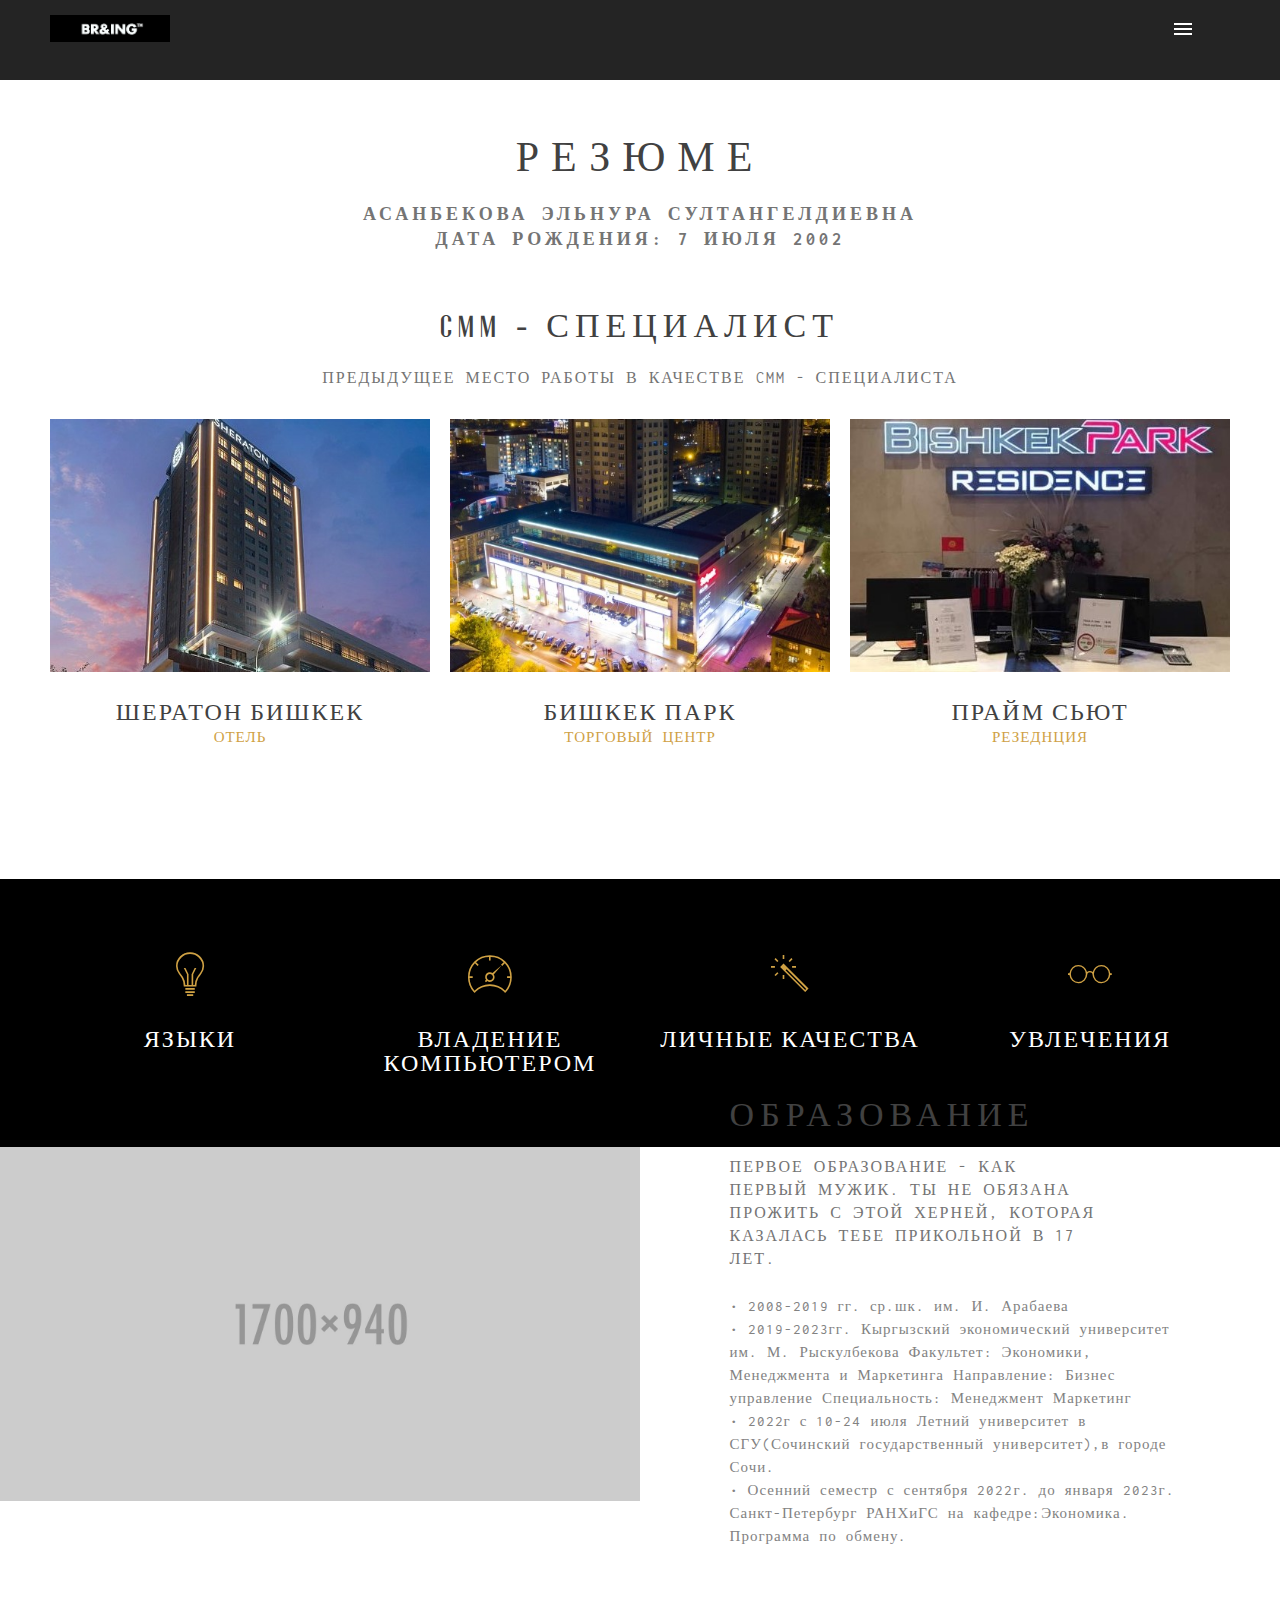
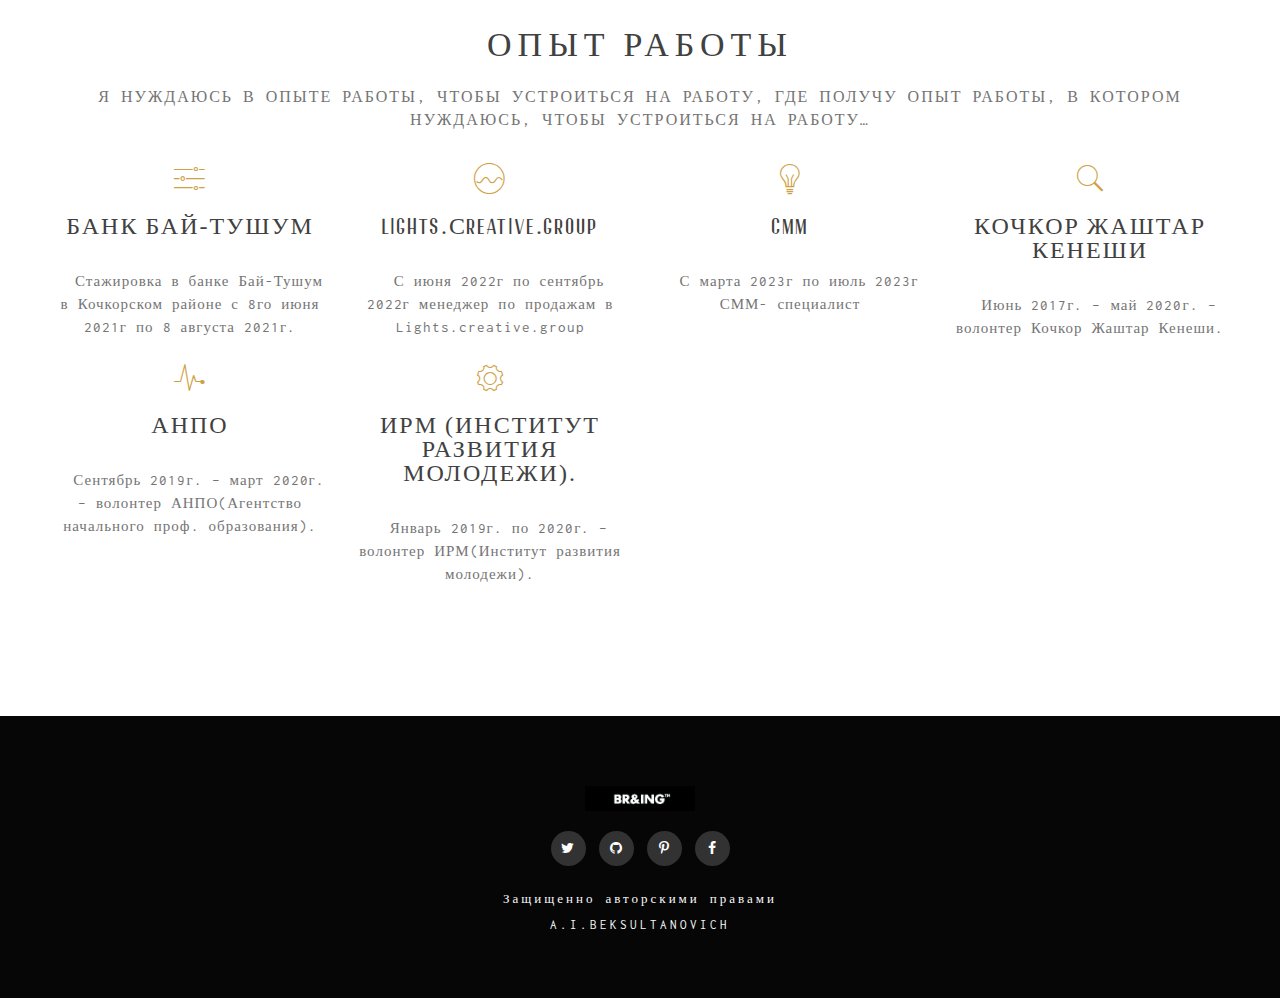
==== about.html @ 26efdd0d "sod" ====
﻿<!DOCTYPE html>
<!--[if IE 8]><html class="no-js lt-ie9" lang="en"> <![endif]-->
<!--[if gt IE 8]>
<!--><html class="no-js" lang="en"><!--<![endif]-->
<head>

	<!-- Basic Page Needs
  ================================================== -->
	<meta charset="utf-8">
	<title>Hecate</title>
	<meta name="description" content="">
	<meta name="author" content="">

	<!-- Mobile Specific Metas
  ================================================== -->
	<meta name="viewport" content="width=device-width, initial-scale=1, maximum-scale=1">

	<!-- Font
  ================================================== -->
	<link href='http://fonts.googleapis.com/css?family=Inconsolata:400,700&amp;subset=latin,latin-ext' rel='stylesheet' type='text/css'>
	
	<!-- CSS
  ================================================== -->
	<link rel="stylesheet" href="css/base.css"/>
	<link rel="stylesheet" href="css/skeleton.css"/>
	<link rel="stylesheet" href="css/layout.css"/>
	<link rel="stylesheet" href="css/font-awesome.css" />
	<link rel="stylesheet" href="css/retina.css"/>
	<link rel="stylesheet" href="css/ionicons.css"/>
	<link rel="stylesheet" href="css/owl.carousel.css"/>
	<link rel="stylesheet" href="css/owl.transitions.css"/>
	

		
	<!-- Favicons
	================================================== -->
	<link rel="shortcut icon" href="favicon.png">
	<link rel="apple-touch-icon" href="apple-touch-icon.png">
	<link rel="apple-touch-icon" sizes="72x72" href="apple-touch-icon-72x72.png">
	<link rel="apple-touch-icon" sizes="114x114" href="apple-touch-icon-114x114.png">
	
	<script type="text/javascript" src="js/modernizr.custom.js"></script> 
	
	
</head>
<body class="royal_loader">	

	<!-- Primary Page Layout
	================================================== -->

		
	<!-- Nav and Logo
	================================================== -->

		<header class="cd-header">
		
			<div class="container">		
				<div class="twelve columns">	
					<div class="logo-wrap">
						<img src="images/logo.png" alt="">
					</div>
					<a class="cd-primary-nav-trigger" href="#0">
						<span class="cd-menu-text"></span><span class="cd-menu-icon"></span>
					</a>
				</div>	
			</div>		
				
		</header>

		<nav>
			<div class="cd-primary-nav">
				<ul class="cd-scndr-nav">
					<li class="cd-label"><a href="./index.html">Главная</a>
						<!-- <ul>
							<li><a href="index.html">Fullscreen Scroll Scale Down</a></li>
							<li><a href="index1.html">Fullscreen Scroll Rotate</a></li>
							<li><a href="index2.html">Fullscreen Scroll Catch</a></li>
							<li><a href="index3.html">Fullscreen Scroll Opacity</a></li>
							<li><a href="index4.html">Fullscreen Scroll Parallax</a></li>
							<li><a href="index5.html">Scroll Scale Down</a></li>
							<li><a href="index6.html">Scroll Rotate</a></li>
							<li><a href="index7.html">Scroll Catch</a></li>
							<li><a href="index8.html">Scroll Opacity</a></li>
							<li><a href="index9.html">Scroll Parallax</a></li>
							<li><a href="index10.html">Fullscreen Scroll Video Parallax</a></li>
							<li><a href="index11.html">Scroll Video Parallax</a></li>
						</ul> -->
					</li>
					
					<li class="cd-label"><a href="work.html">Портфолио</a></li>
					
					<li class="cd-label"><a href="about.html" class="curent-nav-color">Резюме</a></li>
					
					<li class="cd-label"><a href="blog.html">Блог</a></li>
					
					<li class="cd-label"><a href="contact.html">Контакты</a></li>
					
				</ul>	
				
				<div class="social-nav">
					<ul class="list-social-nav">
						<li class="icon-soc-nav tipped" data-title="twitter"  data-tipper-options='{"direction":"top","follow":"true"}'>
							<a href="#">&#xf099;</a>
						</li>
						<li class="icon-soc-nav tipped" data-title="github"  data-tipper-options='{"direction":"top","follow":"true"}'>
							<a href="#">&#xf09b;</a>
						</li>
						<li class="icon-soc-nav tipped" data-title="google +"  data-tipper-options='{"direction":"top","follow":"true"}'>
							<a href="#">&#xf0d5;</a>
						</li>
						<li class="icon-soc-nav tipped" data-title="YouTube"  data-tipper-options='{"direction":"top","follow":"true"}'>
							<a href="#">&#xf16a;</a>
						</li>
						<li class="icon-soc-nav tipped" data-title="Vimeo"  data-tipper-options='{"direction":"top","follow":"true"}'>
							<a href="#">&#xf194;</a>
						</li>
						<li class="icon-soc-nav tipped" data-title="Tumblr"  data-tipper-options='{"direction":"top","follow":"true"}'>
							<a href="#">&#xf174;</a>
						</li>
						<li class="icon-soc-nav tipped" data-title="facebook"  data-tipper-options='{"direction":"top","follow":"true"}'>
							<a href="#">&#xf230;</a>
						</li>
						<li class="icon-soc-nav tipped" data-title="Skype"  data-tipper-options='{"direction":"top","follow":"true"}'>
							<a href="#">&#xf17e;</a>
						</li>
						<li class="icon-soc-nav tipped" data-title="soundcloud"  data-tipper-options='{"direction":"top","follow":"true"}'>
							<a href="#">&#xf1be;</a>
						</li>
						<li class="icon-soc-nav tipped" data-title="pinterest"  data-tipper-options='{"direction":"top","follow":"true"}'>
							<a href="#">&#xf231;</a>
						</li>
						<li class="icon-soc-nav tipped" data-title="linkedin"  data-tipper-options='{"direction":"top","follow":"true"}'>
							<a href="#">&#xf08c;</a>
						</li>
						<li class="icon-soc-nav tipped" data-title="lastfm"  data-tipper-options='{"direction":"top","follow":"true"}'>
							<a href="#">&#xf202;</a>
						</li>
						<li class="icon-soc-nav tipped" data-title="dropbox"  data-tipper-options='{"direction":"top","follow":"true"}'>
							<a href="#">&#xf16b;</a>
						</li>
						<li class="icon-soc-nav tipped" data-title="behance"  data-tipper-options='{"direction":"top","follow":"true"}'>
							<a href="#">&#xf1b4;</a>
						</li>
					</ul>	
				</div>
								
			</div>
		</nav>

<main class="cd-main-content">

	<div class="section">	
		<div class="container header-big-text">		
			<div class="twelve columns">	
				<div class="title-page-text padding-top-bottom-title">
					<h2>Резюме</h2>
					<p>Асанбекова Эльнура Султангелдиевна <br>
					Дата рождения: 7 июля 2002 
					</p>
				</div>
			</div>	
		</div>
	</div>
	
		<div class="clear"></div>
			
		<div class="section padding-bottom">
			<div class="container">			
				<div class="twelve columns">		
					<div class="header-text">
						<h4>CMM - специалист</h4>
						<p>Предыдущее место работы в качестве CMM - специалиста</p>		
					</div>
				</div>		
				<div class="four columns">		
					<div class="team-box">	
						<img src="images/shera.jpg" alt="">
						<h6>ШЕРАТОН БИШКЕК</h6>
						<p>ОТЕЛЬ</p>			
						<div class="social-team">
							<ul class="list-social-team">
								<li class="icon-team tipped" data-title="twitter"  data-tipper-options='{"direction":"top","follow":"true"}'>
									<a href="#">&#xf099;</a>
								</li>
								<li class="icon-team tipped" data-title="github"  data-tipper-options='{"direction":"top","follow":"true"}'>
									<a href="#">&#xf09b;</a>
								</li>
								<li class="icon-team tipped" data-title="behance"  data-tipper-options='{"direction":"top","follow":"true"}'>
									<a href="#">&#xf1b4;</a>
								</li>
							</ul>	
						</div>
					</div>	
				</div>			
				<div class="four columns">		
					<div class="team-box">	
						<img src="images/bp.jpg" alt="">
						<h6>БИШКЕК ПАРК</h6>
						<p>ТОРГОВЫЙ ЦЕНТР</p>		
						<div class="social-team">
							<ul class="list-social-team">
								<li class="icon-team tipped" data-title="github"  data-tipper-options='{"direction":"top","follow":"true"}'>
									<a href="#">&#xf09b;</a>
								</li>
								<li class="icon-team tipped" data-title="google +"  data-tipper-options='{"direction":"top","follow":"true"}'>
									<a href="#">&#xf0d5;</a>
								</li>
								<li class="icon-team tipped" data-title="dropbox"  data-tipper-options='{"direction":"top","follow":"true"}'>
									<a href="#">&#xf16b;</a>
								</li>
							</ul>	
						</div>
					</div>	
				</div>		
				<div class="four columns">		
					<div class="team-box">
						<img src="images/prime.jpg" alt="">	
						<h6>ПРАЙМ СЬЮТ</h6>
						<p>РЕЗЕДНЦИЯ</p>		
						<div class="social-team">
							<ul class="list-social-team">
								<li class="icon-team tipped" data-title="twitter"  data-tipper-options='{"direction":"top","follow":"true"}'>
									<a href="#">&#xf099;</a>
								</li>
								<li class="icon-team tipped" data-title="github"  data-tipper-options='{"direction":"top","follow":"true"}'>
									<a href="#">&#xf09b;</a>
								</li>
								<li class="icon-team tipped" data-title="behance"  data-tipper-options='{"direction":"top","follow":"true"}'>
									<a href="#">&#xf1b4;</a>
								</li>
							</ul>	
						</div>
					</div>	
				</div>	
			</div>
		</div>
	
		<div class="clear"></div>
		
		<div class="section padding-top-bottom-small black-background">
			<div class="container">			
				<div class="three columns">				
					<div class="about-box">			
						<div class="icon">&#xf451;</div>
						<h6>Языки</h6>	
						<p>	Кыргызский – родной.<br>
								Русский – владею свободно.
								Английский – выше среднего.
							</p>			
					</div>	
				</div>				
				<div class="three columns">				
					<div class="about-box">			
						<div class="icon">&#xf4af;</div>	
						<h6>Владение компьютером</h6>
						<p>Владею программным обеспечением MS Office (MS Word, MS PowerPoint и Adobe Photoshop), стандартными приложениями и Интернетом.</p>	
					</div>	
				</div>				
				<div class="three columns">				
					<div class="about-box">			
						<div class="icon">&#xf415;</div>
						<h6>Личные качества</h6>	
						<p>Пунктуальность, честность, коммуникабельность, умение работать в команде, ответственность.</p>	
					</div>	
				</div>			
				<div class="three columns">				
					<div class="about-box">			
						<div class="icon">&#xf43e;</div>
						<h6>Увлечения</h6>
						<p>Чтение художественной литературы, рисование и интернет.</p>		
					</div>	
				</div>	
			</div>
		</div>
	
		<div class="clear"></div>	
			
		<div class="section grey-background">
			
			<div class="cd-single-item">
				<div class="cd-slider-wrapper">
					<ul class="cd-slider">
						<li class="selected"><img src="images/img-1.jpg" alt="Product Image 1"></li>
						<li><img src="images/img-2.jpg" alt="Product Image 2"></li>
						<li><img src="images/img-3.jpg" alt="Product Image 3"></li>
					</ul> <!-- cd-slider -->

					<ul class="cd-slider-navigation">
						<li><a href="#0" class="cd-prev inactive">Next</a></li>
						<li><a href="#0" class="cd-next">Prev</a></li>
					</ul> <!-- cd-slider-navigation -->

					<a href="#0" class="cd-close">Close</a>
				</div> <!-- cd-slider-wrapper -->

				<div class="cd-item-info">	
					<div class="header-text left">
						<h4>Образование
							</h4>
						<p>Первое образование - как первый мужик. Ты не обязана прожить с этой херней, которая казалась тебе прикольной в 17 лет.</p>		
					</div>
					<div class="small-text">•	2008-2019 гг. ср.шк. им. И. Арабаева<br>
						•	2019-2023гг. Кыргызский экономический  университет им. М. Рыскулбекова
						Факультет: Экономики, Менеджмента и Маркетинга
						Направление: Бизнес управление
						Специальность: Менеджмент Маркетинг<br>
						•	2022г с 10-24 июля Летний университет в СГУ(Сочинский государственный университет),в городе Сочи.<br>
						•	Осенний семестр  с сентября 2022г. до января 2023г.   Санкт-Петербург РАНХиГС на кафедре:Экономика. Программа по обмену.
						
						</div> 
				</div> <!-- cd-item-info -->
			</div> <!-- cd-single-item -->
		
		</div>
	
		<div class="clear"></div>
			
		<!-- <div class="section padding-top-bottom-smaller black-background">
			<div class="container">						
				<div class="twelve columns">			
					<div id="owl-logo" class="owl-carousel owl-theme">
										 
						<div class="item">
							<img src="images/logos/1.png" alt="">		
						</div>										
						<div class="item">
							<img src="images/logos/2.png" alt="">			
						</div>										
						<div class="item"> 
							<img src="images/logos/3.png" alt="">				
						</div>		 
						<div class="item">
							<img src="images/logos/4.png" alt="">			
						</div>										
						<div class="item">
							<img src="images/logos/5.png" alt="">			
						</div>										
						<div class="item"> 
							<img src="images/logos/6.png" alt="">				
						</div>		 
						<div class="item">
							<img src="images/logos/1.png" alt="">			
						</div>										
						<div class="item">	
							<img src="images/logos/2.png" alt="">		
						</div>										
						<div class="item"> 
							<img src="images/logos/3.png" alt="">				
						</div> 
						<div class="item">
							<img src="images/logos/4.png" alt="">			
						</div>										
						<div class="item">
							<img src="images/logos/5.png" alt="">			
						</div>	
										 
					</div>	
				</div>	
			</div>
		</div>
	 -->
		<div class="clear"></div>
			
		<div class="section padding-top-bottom">
			<div class="container">			
				<div class="twelve columns">		
					<div class="header-text">
						<h4>Опыт Работы</h4>
						<p>Я нуждаюсь в опыте работы, чтобы устроиться на работу, где получу опыт работы, в котором нуждаюсь, чтобы устроиться на работу…

							</p>		
					</div>
				</div>		
				<div class="three columns">		
					<div class="services-box">
						<div class="icon">&#xf4a7;</div>
						<h6>Банк Бай-Тушум</h6>
						<p>  Стажировка в банке Бай-Тушум в Кочкорском районе с 8го июня 2021г по 8 августа 2021г.</p>	
					</div>
				</div>			
				<div class="three columns">			
					<div class="services-box">	
						<div class="icon">&#xf3cd;</div>
						<h6>Lights.Сreative.Group</h6>
						<p> С июня 2022г по сентябрь 2022г менеджер по продажам в Lights.creative.group</p>
					</div>
				</div>		
				<div class="three columns">			
					<div class="services-box">	
						<div class="icon">&#xf451;</div>
						<h6>CMM</h6>
						<p> С марта 2023г по июль 2023г СММ- специалист</p>
					</div>
				</div>		
				<div class="three columns">			
					<div class="services-box">	
						<div class="icon">&#xf4a5;</div>
						<h6>Кочкор Жаштар Кенеши</h6>
						<p> Июнь 2017г. – май 2020г. – волонтер Кочкор Жаштар Кенеши.</p>
					</div>
				</div>
				<div class="clear"></div>	
				<div class="three columns">		
					<div class="services-box">	
						<div class="icon">&#xf493;</div>
						<h6>АНПО</h6>
						<p>	Сентябрь 2019г. – март 2020г. – волонтер АНПО(Агентство начального проф. образования).</p>
					</div>
				</div>			
				<div class="three columns">			
					<div class="services-box">
						<div class="icon">&#xf43c;</div>
						<h6>ИРМ (Институт развития молодежи).</h6>
						<p> Январь 2019г. по 2020г. – волонтер ИРМ(Институт развития молодежи).</p>	
					</div>
				</div>		
				<!-- <div class="three columns">			
					<div class="services-box">	
						<div class="icon">&#xf409;</div>
						<h6>Cloud Hosting</h6>
						<p>Praesent sed nisi eleifend, fermentum orci amet, iaculis ultricies purus.</p>
					</div>
				</div>		
				<div class="three columns">			
					<div class="services-box">
						<div class="icon">&#xf3f9;</div>
						<h6>Friendly Support</h6>
						<p>Praesent sed nisi eleifend, fermentum orci amet, iaculis ultricies purus.</p>	
					</div>
				</div> -->
			</div>
		</div>

			<div class="footer padding-top-small">				
				<div class="container">				
					<div class="twelve columns">
						<img src="images/logo.png" alt="">	
					</div>	
					<div class="twelve columns">
						<div class="social-footer">
							<ul class="list-social-footer">
								<li class="icon-footer tipped" data-title="twitter"  data-tipper-options='{"direction":"top","follow":"true"}'>
									<a href="#">&#xf099;</a>
								</li>
								<li class="icon-footer tipped" data-title="github"  data-tipper-options='{"direction":"top","follow":"true"}'>
									<a href="#">&#xf09b;</a>
								</li>
								<li class="icon-footer tipped" data-title="pinterest"  data-tipper-options='{"direction":"top","follow":"true"}'>
									<a href="#">&#xf231;</a>
								</li>
								<li class="icon-footer tipped" data-title="facebook"  data-tipper-options='{"direction":"top","follow":"true"}'>
									<a href="#">&#xf09a;</a>
								</li>
							</ul>	
						</div>
					</div>		
					<div class="twelve columns">
						<p>Защищенно авторскими правами <br> 
						A.I.BEKSULTANOVICH</p> 
					</div>
				</div>
			</div>

</main>
		
	<!-- JAVASCRIPT
    ================================================== -->
<script type="text/javascript" src="js/jquery-2.1.1.js"></script>	
<script type="text/javascript" src="js/royal_preloader.min.js"></script>
<script type="text/javascript">
(function($) { "use strict";
            Royal_Preloader.config({
                mode:           'text', // 'number', "text" or "logo"
                text:           'Эльнура',
                timeout:        0,
                showInfo:       true,
                opacity:        1,
                background:     ['#FFFFFF']
            });
})(jQuery);
</script>	
<script type="text/javascript" src="js/retina-1.1.0.min.js"></script>
<script type="text/javascript" src="js/jquery.easing.js"></script>	
<script type="text/javascript" src="js/menu.js"></script>
<script type="text/javascript" src="js/jquery.fs.tipper.min.js"></script>
<script type="text/javascript" src="js/owl.carousel.min.js"></script> 
<script type="text/javascript" src="js/custom-about.js"></script>    
<!-- End Document
================================================== -->
</body>
</html>
---- css/base.css ----
/*
* Skeleton V1.2
* Copyright 2011, Dave Gamache
* www.getskeleton.com
* Free to use under the MIT license.
* http://www.opensource.org/licenses/mit-license.php
* 6/20/2012
*/


/* Table of Content
==================================================
	#Reset & Basics
	#Basic Styles
	#Site Styles
	#Typography
	#Links
	#Lists
	#Images
	#Buttons
	#Forms
	#Misc */


/* #Reset & Basics (Inspired by E. Meyers)
================================================== */
	html, body, div, span, applet, object, iframe, h1, h2, h3, h4, h5, h6, p, blockquote, pre, a, abbr, acronym, address, big, cite, code, del, dfn, em, img, ins, kbd, q, s, samp, small, strike, strong, sub, sup, tt, var, b, u, i, center, dl, dt, dd, ol, ul, li, fieldset, form, label, legend, table, caption, tbody, tfoot, thead, tr, th, td, article, aside, canvas, details, embed, figure, figcaption, footer, header, hgroup, menu, nav, output, ruby, section, summary, time, mark, audio, video, select{
		margin: 0;
		padding: 0;
		border: 0;
		font-size: 100%;
		font: inherit;
		vertical-align: baseline; }
	article, aside, details, figcaption, figure, footer, header, hgroup, menu, nav, section {
		display: block; }
	body {
		line-height: 1; }
	ol, ul {
		list-style: none; }
	blockquote, q {
		quotes: none; }
	blockquote:before, blockquote:after,
	q:before, q:after {
		content: '';
		content: none; }
	table {
		border-collapse: collapse;
		border-spacing: 0; }

/* #Basic Styles
================================================== */
body {
	background: #fff;
	font-family: 'Inconsolata';
	font-weight:400;
	font-size: 15px;
	line-height:23px;
	letter-spacing:1px;
	color:#747474;
	overflow-x:hidden;
	-webkit-font-smoothing: antialiased; /* Fix for webkit rendering */
	text-shadow: 1px 1px 1px rgba(0,0,0,0.004);
 }
/* #Typography
================================================== */
	h1, h2, h3, h4, h5, h6 {
		color: #414141;
		font-family: 'GarnataRegular';
		text-align:center;
	}
	h1 a, h2 a, h3 a, h4 a, h5 a, h6 a { font-weight: inherit; }
	h1 { font-size: 50px; line-height:50px;text-transform:uppercase; }
	h2 { font-size: 42px; line-height:42px;text-transform:uppercase;}
	h3 { font-size: 38px; line-height: 38px;text-transform:uppercase;}
	h4 { font-size: 34px; line-height: 34px;text-transform:uppercase;}
	h5 { font-size: 28px; line-height: 28px;text-transform:uppercase;}
	h6 { font-size: 24px; line-height: 24px; letter-spacing:2px; text-transform:uppercase;}


	p {  }
	p img { margin: 0; }
	p.lead { font-size: 21px; line-height: 27px; color: #777;  }

	em { font-style: italic; }
	strong { font-weight: 600;}
	small { font-size: 80%; }
	


/*	Blockquotes  */
	blockquote, blockquote p { font-size: 17px; line-height: 24px; color: #777; }
	blockquote { margin: 0 0 20px; padding: 9px 20px 0 19px; }
	blockquote cite { display: block; font-size: 12px; color: #555; }
	blockquote cite:before { content: "\2014 \0020"; }
	blockquote cite a, blockquote cite a:visited, blockquote cite a:visited { color: #555; }

	hr { border: solid #323a3d; border-width: 1px 0 0; clear: both; margin:0 10px 0 10px; height: 0; position:relative;}


/* #Links
================================================== */
	a, a:visited { text-decoration: none; }
	a:hover, a:focus { color: #e74c3c;}
	p a, p a:visited { line-height: inherit; text-decoration: none;}
	a:focus{
	outline:none;
	}

/* #Lists
================================================== */
	ul, ol { }
	ul { list-style: none outside; }
	ol { list-style: decimal; }
	ol, ul.square, ul.circle, ul.disc { margin-left: 30px; }
	ul.square { list-style: square outside; }
	ul.circle { list-style: circle outside; }
	ul.disc { list-style: disc outside; }
	ul ul, ul ol,
	ol ol, ol ul { font-size: 90%;  }
	ul ul li, ul ol li,
	ol ol li, ol ul li {  }
	li { line-height: 18px; }
	ul.large li { line-height: 21px; }
	li p { line-height: 21px; }
/* #Buttons
================================================== */

	.button,
	button,
	input[type="submit"],
	input[type="reset"],
	input[type="button"] {
	background:#363636;	
	margin-top:10px;
	border:none;
	  color: #dfdfdf;
	  display: inline-block;
	  font-size: 16px;
	  cursor: pointer;
	  line-height: normal;
	  padding: 15px 25px;
	-webkit-transition : all 0.3s ease-out;
	-moz-transition : all 0.3s ease-out;
	-o-transition :all 0.3s ease-out;
	transition : all 0.3s ease-out; 
	width:100%}

	.button:hover,
	button:hover,
	input[type="submit"]:hover,
	input[type="reset"]:hover,
	input[type="button"]:hover {	
	  color: #e74c3c;
	background:#292929;	 }

	.button:active,
	button:active,
	input[type="submit"]:active,
	input[type="reset"]:active,
	input[type="button"]:active {	
	  color: #e74c3c;}

	.button.full-width,
	button.full-width,
	input[type="submit"].full-width,
	input[type="reset"].full-width,
	input[type="button"].full-width {
		width: 100%;
		padding-left: 0 !important;
		padding-right: 0 !important;
		text-align: center; }

	/* Fix for odd Mozilla border & padding issues */
	button::-moz-focus-inner,
	input::-moz-focus-inner {
    border: 0;
    padding: 0;
	}
/* #Images
================================================== */






/* #Misc
================================================== */
	.remove-bottom { margin-bottom: 0 !important; }
	.half-bottom { margin-bottom: 10px !important; }
	.add-bottom { margin-bottom: 20px !important; }

.clear {
	clear: both;
	display: block;
	overflow: hidden;
	visibility: hidden;
	width: 0;
	height: 0;
}
::selection {
	color: #fff;
	}
::-moz-selection {
	color: #fff;
}
---- css/skeleton.css ----
/*
* Skeleton V1.2 improved by IG Design
* Copyright 2011, Dave Gamache
* www.getskeleton.com
* Free to use under the MIT license.
* http://www.opensource.org/licenses/mit-license.php
* 6/20/2012
*/


/* Table of Contents
==================================================
	#Base 1320 Grid
	#Base 1200 Grid
    #Base 960 Grid
    #Tablet (Portrait)
    #Mobile (Portrait)
    #Mobile (Landscape)
    #Clearing */


	
/* #Base 1320 Grid
================================================== */	
	
		.container                                  { position: relative; width: 1320px; margin: 0 auto; padding: 0; }
		.container .column,
		.container .columns                         { float: left; display: inline; margin-left: 25px; margin-right: 25px; margin-top: 25px; margin-bottom: 25px;}
		.row                                        { margin-bottom: 50px; }

		/* Nested Column Classes */
		.column.alpha, .columns.alpha               { margin-left: 0; }
		.column.omega, .columns.omega               { margin-right: 0; }

		/* Base Grid */
		.container .one.column,
		.container .one.columns                     { width: 60px;  }
		.container .two.columns                     { width: 170px; }
		.container .three.columns                   { width: 280px; }
		.container .four.columns                    { width: 390px; }
		.container .five.columns                    { width: 500px; }
		.container .six.columns                     { width: 610px; }
		.container .seven.columns                   { width: 720px; }
		.container .eight.columns                   { width: 830px; }
		.container .nine.columns                    { width: 940px; }
		.container .ten.columns                     { width: 1050px; }
		.container .eleven.columns                  { width: 1160px; }
		.container .twelve.columns                  { width: 1270px; }

		.container .one-fifth.column                { width: 214px; }
		.container .two-fifths.column               { width: 478px; }
		.container .three-fifths.column                { width: 742px; }
		.container .four-fifths.column               { width: 1006px; }

		/* Offsets */
		.container .offset-by-one                   { padding-left: 110px;  }
		.container .offset-by-two                   { padding-left: 220px; }
		.container .offset-by-three                 { padding-left: 330px; }
		.container .offset-by-four                  { padding-left: 440px; }
		.container .offset-by-five                  { padding-left: 550px; }
		.container .offset-by-six                   { padding-left: 660px; }
		.container .offset-by-seven                 { padding-left: 770px; }
		.container .offset-by-eight                 { padding-left: 880px; }
		.container .offset-by-nine                  { padding-left: 990px; }
		.container .offset-by-ten                   { padding-left: 1100px; }
		.container .offset-by-eleven                { padding-left: 1210px; }	
	
	
	

	
/* #Base 1200 Grid
================================================== */	
	@media only screen and (min-width: 1200px) and (max-width: 1319px) {	
		.container                                  { position: relative; width: 1200px; margin: 0 auto; padding: 0; }
		.container .column,
		.container .columns                         { float: left; display: inline; margin-left: 10px; margin-right: 10px; margin-top: 10px; margin-bottom: 10px;}
		.row                                        { margin-bottom: 20px; }

		/* Nested Column Classes */
		.column.alpha, .columns.alpha               { margin-left: 0; }
		.column.omega, .columns.omega               { margin-right: 0; }

		/* Base Grid */
		.container .one.column,
		.container .one.columns                     { width: 80px;  }
		.container .two.columns                     { width: 180px; }
		.container .three.columns                   { width: 280px; }
		.container .four.columns                    { width: 380px; }
		.container .five.columns                    { width: 480px; }
		.container .six.columns                     { width: 580px; }
		.container .seven.columns                   { width: 680px; }
		.container .eight.columns                   { width: 780px; }
		.container .nine.columns                    { width: 880px; }
		.container .ten.columns                     { width: 980px; }
		.container .eleven.columns                  { width: 1080px; }
		.container .twelve.columns                  { width: 1180px; }

		.container .one-fifth.column                { width: 220px; }
		.container .two-fifths.column               { width: 460px; }
		.container .three-fifths.column                { width: 700px; }
		.container .four-fifths.column               { width: 940px; }

		/* Offsets */
		.container .offset-by-one                   { padding-left: 100px;  }
		.container .offset-by-two                   { padding-left: 200px; }
		.container .offset-by-three                 { padding-left: 300px; }
		.container .offset-by-four                  { padding-left: 400px; }
		.container .offset-by-five                  { padding-left: 500px; }
		.container .offset-by-six                   { padding-left: 600px; }
		.container .offset-by-seven                 { padding-left: 700px; }
		.container .offset-by-eight                 { padding-left: 800px; }
		.container .offset-by-nine                  { padding-left: 900px; }
		.container .offset-by-ten                   { padding-left: 1000px; }
		.container .offset-by-eleven                { padding-left: 1100px; }	
	}	
	
	
	

/* #Base 960 Grid
================================================== */

	@media only screen and (min-width: 960px) and (max-width: 1199px) {
		.container                                  { position: relative; width: 960px; margin: 0 auto; padding: 0; }
		.container .column,
		.container .columns                         { float: left; display: inline; margin-left: 10px; margin-right: 10px; margin-top: 10px; margin-bottom: 10px;}
		.row                                        { margin-bottom: 20px; }

		/* Nested Column Classes */
		.column.alpha, .columns.alpha               { margin-left: 0; }
		.column.omega, .columns.omega               { margin-right: 0; }

		/* Base Grid */
		.container .one.column,
		.container .one.columns                     { width: 60px;  }
		.container .two.columns                     { width: 140px; }
		.container .three.columns                   { width: 220px; }
		.container .four.columns                    { width: 300px; }
		.container .five.columns                    { width: 380px; }
		.container .six.columns                     { width: 460px; }
		.container .seven.columns                   { width: 540px; }
		.container .eight.columns                   { width: 620px; }
		.container .nine.columns                    { width: 700px; }
		.container .ten.columns                     { width: 780px; }
		.container .eleven.columns                  { width: 860px; }
		.container .twelve.columns                  { width: 940px; }

		.container .one-fifth.column                { width: 172px; }
		.container .two-fifths.column               { width: 364px; }
		.container .three-fifths.column                { width: 556px; }
		.container .four-fifths.column               { width: 748px; }

		/* Offsets */
		.container .offset-by-one                   { padding-left: 80px;  }
		.container .offset-by-two                   { padding-left: 160px; }
		.container .offset-by-three                 { padding-left: 240px; }
		.container .offset-by-four                  { padding-left: 320px; }
		.container .offset-by-five                  { padding-left: 400px; }
		.container .offset-by-six                   { padding-left: 480px; }
		.container .offset-by-seven                 { padding-left: 560px; }
		.container .offset-by-eight                 { padding-left: 640px; }
		.container .offset-by-nine                  { padding-left: 720px; }
		.container .offset-by-ten                   { padding-left: 800px; }
		.container .offset-by-eleven                { padding-left: 880px; }
	}


/* #Tablet (Portrait)
================================================== */

    /* Note: Design for a width of 768px */

    @media only screen and (min-width: 768px) and (max-width: 959px) {
        .container                                  { width: 768px; }
        .container .column,
        .container .columns                         { margin-left: 10px; margin-right: 10px;  margin-top: 10px; margin-bottom: 10px;}
        .column.alpha, .columns.alpha               { margin-left: 0; margin-right: 10px; }
        .column.omega, .columns.omega               { margin-right: 0; margin-left: 10px; }
        .alpha.omega                                { margin-left: 0; margin-right: 0; }

        .container .one.column,
        .container .one.columns                     { width: 44px; }
        .container .two.columns                     { width: 108px; }
        .container .three.columns                   { width: 172px; }
        .container .four.columns                    { width: 236px; }
        .container .five.columns                    { width: 300px; }
        .container .six.columns                     { width: 364px; }
        .container .seven.columns                   { width: 428px; }
        .container .eight.columns                   { width: 492px; }
        .container .nine.columns                    { width: 556px; }
        .container .ten.columns                     { width: 620px; }
        .container .eleven.columns                  { width: 684px; }
        .container .twelve.columns                  { width: 748px; }

		.container .one-fifth.column                { width: 133.6px; }
		.container .two-fifths.column               { width: 287.2px; }
		.container .three-fifths.column                { width: 440.8px; }
		.container .four-fifths.column               { width: 594.4px; }

        /* Offsets */
        .container .offset-by-one                   { padding-left: 64px; }
        .container .offset-by-two                   { padding-left: 128px; }
        .container .offset-by-three                 { padding-left: 192px; }
        .container .offset-by-four                  { padding-left: 256px; }
        .container .offset-by-five                  { padding-left: 320px; }
        .container .offset-by-six                   { padding-left: 384px; }
        .container .offset-by-seven                 { padding-left: 448px; }
        .container .offset-by-eight                 { padding-left: 512px; }
        .container .offset-by-nine                  { padding-left: 576px; }
        .container .offset-by-ten                   { padding-left: 640px; }
        .container .offset-by-eleven                { padding-left: 704px; }
    }


/*  #Mobile (Portrait)
================================================== */


    @media only screen and (min-width: 480px) and (max-width: 767px) {
        .container { width: 420px; }
        .container .columns,
        .container .column {  margin-left: 0; margin-right: 0; margin-top: 10px; margin-bottom: 10px;}

        .container .one.column,
        .container .one.columns,
        .container .two.columns,
        .container .three.columns,
        .container .four.columns,
        .container .five.columns,
        .container .six.columns,
        .container .seven.columns,
        .container .eight.columns,
        .container .nine.columns,
        .container .ten.columns,
        .container .eleven.columns,
        .container .twelve.columns,
		.container .one-fifth.column,
		.container .two-fifths.column,
		.container .three-fifths.column, 
		.container .four-fifths.column  { width: 420px; }
		
        /* Offsets */
        .container .offset-by-one,
        .container .offset-by-two,
        .container .offset-by-three,
        .container .offset-by-four,
        .container .offset-by-five,
        .container .offset-by-six,
        .container .offset-by-seven,
        .container .offset-by-eight,
        .container .offset-by-nine,
        .container .offset-by-ten,
        .container .offset-by-eleven { padding-left: 0; }

    }

/* #Mobile 
================================================== */


    @media only screen and (min-width: 320px) and (max-width: 479px) {
        .container { width: 300px; }
        .container .columns,
        .container .column {  margin-left: 0; margin-right: 0;  margin-top: 10px; margin-bottom: 10px;}

        .container .one.column,
        .container .one.columns,
        .container .two.columns,
        .container .three.columns,
        .container .four.columns,
        .container .five.columns,
        .container .six.columns,
        .container .seven.columns,
        .container .eight.columns,
        .container .nine.columns,
        .container .ten.columns,
        .container .eleven.columns,
        .container .twelve.columns,
		.container .one-fifth.column,
		.container .two-fifths.column,
		.container .three-fifths.column, 
		.container .four-fifths.column { width: 300px; }

        /* Offsets */
        .container .offset-by-one,
        .container .offset-by-two,
        .container .offset-by-three,
        .container .offset-by-four,
        .container .offset-by-five,
        .container .offset-by-six,
        .container .offset-by-seven,
        .container .offset-by-eight,
        .container .offset-by-nine,
        .container .offset-by-ten,
        .container .offset-by-eleven { padding-left: 0; }
    }


/* #Mobile (Landscape)
================================================== */

    /* Note: Design for a width of 320px */

    @media only screen and (max-width: 319px) {
        .container { width: 220px; }
        .container .columns,
        .container .column { margin-left: 0; margin-right: 0; margin-top: 10px; margin-bottom: 10px;}

        .container .one.column,
        .container .one.columns,
        .container .two.columns,
        .container .three.columns,
        .container .four.columns,
        .container .five.columns,
        .container .six.columns,
        .container .seven.columns,
        .container .eight.columns,
        .container .nine.columns,
        .container .ten.columns,
        .container .eleven.columns,
		.container .one-fifth.column,
		.container .two-fifths.column,
		.container .three-fifths.column, 
		.container .four-fifths.column { width: 220px; }

        /* Offsets */
        .container .offset-by-one,
        .container .offset-by-two,
        .container .offset-by-three,
        .container .offset-by-four,
        .container .offset-by-five,
        .container .offset-by-six,
        .container .offset-by-seven,
        .container .offset-by-eight,
        .container .offset-by-nine,
        .container .offset-by-ten,
        .container .offset-by-eleven { padding-left: 0; }
    }


/* #Clearing
================================================== */

    /* Self Clearing Goodness */
    .container:after { content: "\0020"; display: block; height: 0; clear: both; visibility: hidden; }

    /* Use clearfix class on parent to clear nested columns,
    or wrap each row of columns in a <div class="row"> */
    .clearfix:before,
    .clearfix:after,
    .row:before,
    .row:after {
      content: '\0020';
      display: block;
      overflow: hidden;
      visibility: hidden;
      width: 0;
      height: 0; }
    .row:after,
    .clearfix:after {
      clear: both; }
    .row,
    .clearfix {
      zoom: 1; }

    /* You can also use a <br class="clear" /> to clear columns */
    .clear {
      clear: both;
      display: block;
      overflow: hidden;
      visibility: hidden;
      width: 0;
      height: 0;
    }
---- css/layout.css ----
@import url("colors/color.css");


/* #PAGE LOAD */

body.royal_loader {
    background: none;
    visibility: hidden;
}
#royal_preloader {
    font-family: Arial;
    font-size: 12px;
    visibility: visible;
    position: fixed;
    top: 0px;
    right: 0px;
    bottom: 0px;
    left: 0px;
    z-index: 9999999999;
    -webkit-transition: opacity 0.2s linear 0.8s;
       -moz-transition: opacity 0.2s linear 0.8s;
        -ms-transition: opacity 0.2s linear 0.8s;
         -o-transition: opacity 0.2s linear 0.8s;
            transition: opacity 0.2s linear 0.8s;
}
#royal_preloader.complete {
    opacity: 0;
}
#royal_preloader .background {
    position: absolute;
    top: 0px;
    bottom: 0px;
    left: 0px;
    right: 0px;
    background-color: #000000;
    -webkit-transition: background 0.5s linear;
       -moz-transition: background 0.5s linear;
        -ms-transition: background 0.5s linear;
         -o-transition: background 0.5s linear;
            transition: background 0.5s linear;
}
#royal_preloader.number .name {
    position: absolute;
    top: 20%;
    left: 0px;
    right: 0px;
    text-transform: uppercase;
    color: #EEEEEE;
    text-align: center;
    opacity: 0;
    -webkit-transition: -webkit-transform 0.3s linear;
       -moz-transition: -moz-transform 0.3s linear;
        -ms-transition: -ms-transform 0.3s linear;
         -o-transition: -o-transform 0.3s linear;
            transition: transform 0.3s linear;
    -webkit-animation: fly 0.3s;
       -moz-animation: fly 0.3s;
        -ms-animation: fly 0.3s;
         -o-animation: fly 0.3s;
            animation: fly 0.3s;
}
#royal_preloader.number .percentage {
    color: #FFFFFF;
    font-family: Impact, Arial;
    text-shadow: 1px 1px 2px rgba(0, 0, 0, 0.5);
    text-align: center;
    margin: -90px 0px 0px -90px;
    background-image: url('../images/loader.gif');
    background-repeat: no-repeat;
    background-position: 50% 0;
    padding-top: 80px;
    width: 180px;
    position: absolute;
    font-size: 50px;
    top: 50%;
    left: 50%;
    -webkit-transition: all 0.3s linear 0.5s;
       -moz-transition: all 0.3s linear 0.5s;
        -ms-transition: all 0.3s linear 0.5s;
         -o-transition: all 0.3s linear 0.5s;
            transition: all 0.3s linear 0.5s;
}
#royal_preloader.text .loader {
    position: absolute;
	font-family: 'GarnataRegular';
	text-shadow: 0 0 15px rgba(0,0,0,0.3);
	text-transform:uppercase;
	text-align:center;
    top: 50%;
    left: 50%;
	width:240px;
	margin-left:-120px;
    height: 60px;
    line-height: 60px;
    margin-top: -30px;
    font-size: 40px;
	letter-spacing:12px;
    white-space: nowrap;
}
#royal_preloader.text .loader div {
    position: absolute;
    top: 0px;
    right: 0px;
    bottom: 0px;
    left: 0%;
    background-color: #000000;
    opacity: 0.7;
    filter: alpha(opacity=70);
    -webkit-transition: left 0.3s linear;
       -moz-transition: left 0.3s linear;
        -ms-transition: left 0.3s linear;
         -o-transition: left 0.3s linear;
            transition: left 0.3s linear;
}
#royal_preloader.logo .loader {
    width: 80px;
    height: 80px;
    position: absolute;
    left: 50%;
    top: 50%;
    margin: -40px 0px 0px -40px;
    overflow: hidden;
    background-position: 50% 50%;
    background-repeat: no-repeat;
    background-size: cover;
    border-radius: 100%;
}
#royal_preloader.logo .loader div {
    position: absolute;
    bottom: 0%;
    left: 0px;
    right: 0px;
    height: 100%;
    opacity: 0.7;
    filter: alpha(opacity=70);
    -webkit-transition: bottom 0.3s linear;
       -moz-transition: bottom 0.3s linear;
        -ms-transition: bottom 0.3s linear;
         -o-transition: bottom 0.3s linear;
            transition: bottom 0.3s linear;
}
#royal_preloader.logo .percentage {
    position: absolute;
    width: 80px;
    height: 40px;
    line-height: 40px;
    top: 50%;
    left: 50%;
    margin: 40px 0px 0px -40px;
    color: #072E77;
    text-align: center;
    font-family: Arial;
    font-size: 12px;
    font-weight: bold;
}

@-webkit-keyframes fly {
    0% { opacity: 0; top: 50%; }
    20% {opacity: 1; top: 40%; }
    100% { opacity: 0; top: 20%;}
}
@-moz-keyframes fly {
    0% { opacity: 0; top: 50%; }
    20% {opacity: 1; top: 40%; }
    100% { opacity: 0; top: 20%;}
}
@-ms-keyframes fly {
    0% { opacity: 0; top: 50%; }
    20% {opacity: 1; top: 40%; }
    100% { opacity: 0; top: 20%;}
}
@-o-keyframes fly {
    0% { opacity: 0; top: 50%; }
    20% {opacity: 1; top: 40%; }
    100% { opacity: 0; top: 20%;}
}
@keyframes fly {
    0% { opacity: 0; top: 50%; }
    20% {opacity: 1; top: 40%; }
    100% { opacity: 0; top: 20%;}
}


/* #Navigation
================================================== */
 
 
.header{
    position: fixed;
	width:100%;
	top:0;
	left:0;
	z-index:10000;
}
 
.logo-wrap {
	display:block;
	float:left;
}
.logo-wrap img{
	width:120px;
	height:auto;
	display:block;
}

*, *:after, *:before {
  -webkit-box-sizing: border-box;
  -moz-box-sizing: border-box;
  box-sizing: border-box;
}
body.overflow-hidden {
  /* when primary navigation is visible, the content in the background won't scroll */
  /* overflow: hidden; */
}
.cd-container {
  /* this class is used to give a max-width to the element it is applied to, and center it horizontally when it reaches that max-width */
  width: 90%;
  max-width: 768px;
  margin: 0 auto;
}
.cd-container:after {
  content: "";
  display: table;
  clear: both;
}

/* -------------------------------- 

Main components 

-------------------------------- */


.cd-header {
  position: absolute;
  padding-top:5px;
  top: 0;
  left: 0;
  background: rgba(0, 0, 0, 0.85);
  height: 50px;
  width: 100%;
  z-index: 3000;
  box-shadow: 0 1px 2px rgba(0, 0, 0, 0.3);
  -webkit-font-smoothing: antialiased;
  -moz-osx-font-smoothing: grayscale;
}
@media only screen and (min-width: 768px) {
  .cd-header {
    height: 80px;
  background: rgba(0, 0, 0, 0.86);
    box-shadow: none;
  }
}
@media only screen and (min-width: 1170px) {
  .cd-header {
    -webkit-transition: background-color 0.3s;
    -moz-transition: background-color 0.3s;
    transition: background-color 0.3s;
    /* Force Hardware Acceleration in WebKit */
    -webkit-transform: translate3d(0, 0, 0);
    -moz-transform: translate3d(0, 0, 0);
    -ms-transform: translate3d(0, 0, 0);
    -o-transform: translate3d(0, 0, 0);
    transform: translate3d(0, 0, 0);
    -webkit-backface-visibility: hidden;
    backface-visibility: hidden;
  }
  .cd-header.is-fixed {
    /* when the user scrolls down, we hide the header right above the viewport */
    position: fixed;
    top: -80px;
    background-color: rgba(0, 0, 0, 0.86);
    -webkit-transition: -webkit-transform 0.3s;
    -moz-transition: -moz-transform 0.3s;
    transition: transform 0.3s;
  }
  .cd-header.is-visible {
    /* if the user changes the scrolling direction, we show the header */
	padding-top:5px;
    -webkit-transform: translate3d(0, 100%, 0);
    -moz-transform: translate3d(0, 100%, 0);
    -ms-transform: translate3d(0, 100%, 0);
    -o-transform: translate3d(0, 100%, 0);
    transform: translate3d(0, 100%, 0);
  }
  .cd-header.menu-is-open {
    /* add a background color to the header when the navigation is open */
    background-color: rgba(0, 0, 0, 0);
  }
}


@media only screen and (min-width: 768px) {
  .cd-secondary-nav {
    display: block;
  }
}

.cd-primary-nav-trigger {
  position: absolute;
  right: 0;
  top: 0;
  height: 100%;
  width: 50px;
}
.cd-primary-nav-trigger .cd-menu-text {
  color: #fff;
  text-transform: uppercase;
  font-weight: 700;
  /* hide the text on small devices */
  display: none;
}
.cd-primary-nav-trigger .cd-menu-icon {
  /* this span is the central line of the menu icon */
  display: inline-block;
  position: absolute;
  left: 50%;
  top: 50%;
  bottom: auto;
  right: auto;
  -webkit-transform: translateX(-50%) translateY(-50%);
  -moz-transform: translateX(-50%) translateY(-50%);
  -ms-transform: translateX(-50%) translateY(-50%);
  -o-transform: translateX(-50%) translateY(-50%);
  transform: translateX(-50%) translateY(-50%);
  width: 18px;
  height: 2px;
  background-color: #fff;
  -webkit-transition: background-color 0.3s;
  -moz-transition: background-color 0.3s;
  transition: background-color 0.3s;
  /* these are the upper and lower lines in the menu icon */
}
.cd-primary-nav-trigger .cd-menu-icon::before, .cd-primary-nav-trigger .cd-menu-icon:after {
  content: '';
  width: 100%;
  height: 100%;
  position: absolute;
  background-color:  #fff;
  right: 0;
  -webkit-transition: -webkit-transform .3s, top .3s, background-color 0s;
  -moz-transition: -moz-transform .3s, top .3s, background-color 0s;
  transition: transform .3s, top .3s, background-color 0s;
}
.cd-primary-nav-trigger .cd-menu-icon::before {
  top: -5px;
}
.cd-primary-nav-trigger .cd-menu-icon::after {
  top: 5px;
}
.cd-primary-nav-trigger .cd-menu-icon.is-clicked {
  background-color: rgba(255, 255, 255, 0);
}
.cd-primary-nav-trigger .cd-menu-icon.is-clicked::before, .cd-primary-nav-trigger .cd-menu-icon.is-clicked::after {
  background-color:  #fff;
}
.cd-primary-nav-trigger .cd-menu-icon.is-clicked::before {
  top: 0;
  -webkit-transform: rotate(135deg);
  -moz-transform: rotate(135deg);
  -ms-transform: rotate(135deg);
  -o-transform: rotate(135deg);
  transform: rotate(135deg);
}
.cd-primary-nav-trigger .cd-menu-icon.is-clicked::after {
  top: 0;
  -webkit-transform: rotate(225deg);
  -moz-transform: rotate(225deg);
  -ms-transform: rotate(225deg);
  -o-transform: rotate(225deg);
  transform: rotate(225deg);
}
@media only screen and (min-width: 768px) {
  .cd-primary-nav-trigger {
    width: 100px;
    padding-left: 1em;
    background-color: transparent;
    height: 30px;
    line-height: 30px;
    right: 2.2em;
    top: 50%;
    bottom: auto;
    -webkit-transform: translateY(-50%);
    -moz-transform: translateY(-50%);
    -ms-transform: translateY(-50%);
    -o-transform: translateY(-50%);
    transform: translateY(-50%);
  }
  .cd-primary-nav-trigger .cd-menu-text {
    display: inline-block;
  }
  .cd-primary-nav-trigger .cd-menu-icon {
    left: auto;
    right: 1em;
    -webkit-transform: translateX(0) translateY(-50%);
    -moz-transform: translateX(0) translateY(-50%);
    -ms-transform: translateX(0) translateY(-50%);
    -o-transform: translateX(0) translateY(-50%);
    transform: translateX(0) translateY(-50%);
  }
}

.cd-primary-nav {
  /* by default it's hidden - on top of the viewport */
  position: fixed;
  left: 0;
  top: 0;
  height: 100%;
  width: 100%;
  background: rgba(0, 0, 0, 0.96);
  z-index: 2000;
  text-align: center;
  -webkit-backface-visibility: hidden;
  backface-visibility: hidden;
  overflow: auto;
  /* this fixes the buggy scrolling on webkit browsers - mobile devices only - when overflow property is applied */
  -webkit-overflow-scrolling: touch;
  -webkit-transform: translateY(-100%);
  -moz-transform: translateY(-100%);
  -ms-transform: translateY(-100%);
  -o-transform: translateY(-100%);
  transform: translateY(-100%);
  -webkit-transition-property: -webkit-transform;
  -moz-transition-property: -moz-transform;
  transition-property: transform;
  -webkit-transition-duration: 0.4s;
  -moz-transition-duration: 0.4s;
  transition-duration: 0.4s;
}
.cd-primary-nav ul.cd-scndr-nav{
	position:absolute;
	top: 50%;
	width:100%;
	max-width:300px;
	left:50%;
	margin-left:-150px;
	-webkit-transform: translateY(-55%);
	-moz-transform: translateY(-55%);
	-ms-transform: translateY(-55%);
	-o-transform: translateY(-55%);
	transform: translateY(-55%);
}
@media only screen and (max-width: 300px) {
.cd-primary-nav ul.cd-scndr-nav{
	left:0;
	margin-left:0;
}
}

.cd-primary-nav li {
  font-size: 11px;
  font-weight: 700;
  -webkit-font-smoothing: antialiased;
  -moz-osx-font-smoothing: grayscale;
    -webkit-transition: all 300ms linear;
    -moz-transition: all 300ms linear;
    -o-transition: all 300ms linear;
    -ms-transition: all 300ms linear;
    transition: all 300ms linear; 
}
.cd-primary-nav a {
  display: inline-block;
    text-transform: uppercase;
  padding: .45em 0.7em;
  letter-spacing:5px;
  color:#fff;
  -webkit-transition: background 0.3s, color 0.3s;
  -moz-transition: background 0.3s, color 0.3s;
  transition: background 0.3s, color 0.3s;
}
.no-touch .cd-primary-nav a:hover {
	color:#fff;
}
.cd-primary-nav .cd-label {
  color: #fff;
  text-transform: uppercase;
  font-weight: 700;
  font-size: 24px;
    -webkit-transition: all 300ms linear;
    -moz-transition: all 300ms linear;
    -o-transition: all 300ms linear;
    -ms-transition: all 300ms linear;
    transition: all 300ms linear; 
}
.cd-primary-nav.is-visible {
  -webkit-transform: translateY(0);
  -moz-transform: translateY(0);
  -ms-transform: translateY(0);
  -o-transform: translateY(0);
  transform: translateY(0);
    -webkit-transition: all 300ms linear;
    -moz-transition: all 300ms linear;
    -o-transition: all 300ms linear;
    -ms-transition: all 300ms linear;
    transition: all 300ms linear; 
}
@media only screen and (min-width: 1170px) {
  .cd-primary-nav li {
    font-size: 11px;
  }
}

.cd-primary-nav a:hover,
.list-social-nav li.icon-soc-nav a:hover{
	opacity:.8;
}

.cd-main-content {
}
.cd-main-content p {
}
@media only screen and (min-width: 1170px) {
  .cd-main-content p {
  }
}
.cd-label ul{
	overflow: hidden;
	max-height: 0;
	transition:all 0.7s ease 0s;
	-moz-transition:all 0.7s ease 0s;
	-webkit-transition:all 0.7s ease 0s;
	-o-transition:all 0.7s ease 0s;
}
.cd-label:hover ul{
	margin-top:5px;
	margin-bottom:10px;
	max-height: 500px;
}
.cd-label ul a {
  padding: .2em .5em;
  color:#fff;
  letter-spacing:1px;
	font-weight:400;
	font-size: 15px;
}


.social-nav{ 
	position:absolute;
	bottom:40px;
	width:100%;
	left:0;
	z-index:100;
	text-align:center;
	margin:0 auto;
	display:block;
}
.list-social-nav li {
    padding:0; 
    list-style: none;
	text-align:center; 
	width:50px;
	height:30px;
    display: inline-block;
	border-right:1px solid #222;
	cursor:pointer;
    -webkit-transition: all 300ms linear;
    -moz-transition: all 300ms linear;
    -o-transition: all 300ms linear;
    -ms-transition: all 300ms linear;
    transition: all 300ms linear; 
}
.list-social-nav li:last-child {
	border-right:1px solid transparent;
}
.list-social-nav li.icon-soc-nav a {
	font-family: 'FontAwesome';
	line-height: 30px;
	width:50px;
	color:#fff;
	opacity:1;
	margin:0;
	padding:0;
    -webkit-transition: all 300ms linear;
    -moz-transition: all 300ms linear;
    -o-transition: all 300ms linear;
    -ms-transition: all 300ms linear;
    transition: all 300ms linear; 
}
.list-social-nav li:hover{
	background:transparent;
}
.list-social-nav li:hover.icon-soc-nav a{
	background:transparent;
}



/* -------------------------------- 

Primary style

-------------------------------- */
*, *::after, *::before {
  box-sizing: border-box;
}


body::before {
  /* never visible - this is used in jQuery to check the current MQ */
  content: 'mobile';
  display: none;
}
@media only screen and (min-width: 1050px) {
  body::before {
    /* never visible - this is used in jQuery to check the current MQ */
    content: 'desktop';
  }
}
@media only screen and (min-width: 1050px) {
  body[data-hijacking="on"] {
    overflow: hidden;
  }
}
.cd-section {
  height: 100vh;
  width:100%;
  position:relative;
  margin:0 auto;
	overflow: hidden;
}
.cd-section > div {
  height: 100vh;
  width:100%;
  position:relative;
	overflow: hidden;
  background-position: center center;
  background-repeat: no-repeat;
  background-size: cover;
  margin:0 auto;
}
.cd-section:first-of-type > div::before {
  /* alert -> all scrolling effects are not visible on small devices */
  position: absolute;
  width: 100%;
  z-index: 2;
}
.cd-section:first-of-type > div {
  background-image: url('../images/1.jpg');
}
.cd-section:nth-of-type(2) > div {
  background-image: url('../images/2.jpg');
}
.cd-section:nth-of-type(3) > div {
  background-image: url('../images/3.jpg');
}
.cd-section:nth-of-type(4) > div {
  background-image: url('../images/4.jpg');
}
.cd-section:nth-of-type(5) > div {
  background-image: url('../images/5.jpg');
}
[data-animation="parallax"] .cd-section > div, [data-animation="fixed"] .cd-section > div, [data-animation="opacity"] .cd-section > div {
  background-position: center center;
  background-repeat: no-repeat;
  background-size: cover;
}
@media only screen and (min-width: 1050px) {
  [data-hijacking="on"] .cd-section {
    opacity: 0;
    visibility: hidden;
    position: absolute;
    top: 0;
    left: 0;
    width: 100%;
  }
  [data-hijacking="on"] .cd-section > div {
    visibility: visible;
  }
  [data-hijacking="off"] .cd-section > div {
    opacity: 0;
  }
  [data-animation="rotate"] .cd-section {
    /* enable a 3D-space for children elements */
    -webkit-perspective: 1800px;
    -moz-perspective: 1800px;
    perspective: 1800px;
  }
  [data-hijacking="on"][data-animation="rotate"] .cd-section:not(:first-of-type) {
    -webkit-perspective-origin: center 0;
    -moz-perspective-origin: center 0;
    perspective-origin: center 0;
  }
  [data-animation="scaleDown"] .cd-section > div, [data-animation="gallery"] .cd-section > div, [data-animation="catch"] .cd-section > div {
    box-shadow: 0 0 0 rgba(25, 30, 46, 0.4);
  }
  [data-animation="opacity"] .cd-section.visible > div {
    z-index: 1;
  }
}

@media only screen and (min-width: 1050px) {
  .cd-section:first-of-type > div::before {
    display: none;
  }
}
@media only screen and (min-width: 1050px) {
  .cd-section > div {
    position: fixed;
    top: 0;
    left: 0;
    width: 100%;
    /* Force Hardware Acceleration */
    -webkit-transform: translateZ(0);
    -moz-transform: translateZ(0);
    -ms-transform: translateZ(0);
    -o-transform: translateZ(0);
    transform: translateZ(0);
    -webkit-backface-visibility: hidden;
    backface-visibility: hidden;
  }
  [data-hijacking="on"] .cd-section > div {
    position: absolute;
  }
  [data-animation="rotate"] .cd-section > div {
    -webkit-transform-origin: center bottom;
    -moz-transform-origin: center bottom;
    -ms-transform-origin: center bottom;
    -o-transform-origin: center bottom;
    transform-origin: center bottom;
  }
}

.cd-vertical-nav {
  /* lateral navigation */
  position: fixed;
  z-index: 1;
  right: 3%;
  top: 50%;
  bottom: auto;
  -webkit-transform: translateY(-50%);
  -moz-transform: translateY(-50%);
  -ms-transform: translateY(-50%);
  -o-transform: translateY(-50%);
  transform: translateY(-50%);
  display: none;
}
.cd-vertical-nav a {
  display: block;
  height: 40px;
  width: 40px;
  border-radius:50%;
  /* image replace */
  overflow: hidden;
  text-indent: 100%;
  white-space: nowrap;
  background-image: url('../images/cd-icon-arrow.svg');
  background-repeat:no-repeat;
  background-position:center center;
  background-size:25px 25px;
    -webkit-transition: all 300ms linear;
    -moz-transition: all 300ms linear;
    -o-transition: all 300ms linear;
    -ms-transition: all 300ms linear;
    transition: all 300ms linear; 
}
.cd-vertical-nav a:hover {
  background-color:#000;
}
.cd-vertical-nav a.cd-prev {
  -webkit-transform: rotate(180deg);
  -moz-transform: rotate(180deg);
  -ms-transform: rotate(180deg);
  -o-transform: rotate(180deg);
  transform: rotate(180deg);
  margin-bottom: 10px;
}
.cd-vertical-nav a.inactive {
  visibility: hidden;
  opacity: 0;
  -webkit-transition: opacity 0.2s 0s, visibility 0s 0.2s;
  -moz-transition: opacity 0.2s 0s, visibility 0s 0.2s;
  transition: opacity 0.2s 0s, visibility 0s 0.2s;
}
@media only screen and (min-width: 1050px) {
  .cd-vertical-nav {
    display: block;
  }
}


 
/* #Home
================================================== */

.hero-top{
	position:absolute;
	left:0;
	top:50%;
	width:100%;
	z-index:10;
	-webkit-transform: translateY(-50%);
	-moz-transform: translateY(-50%);
	-ms-transform: translateY(-50%);
	-o-transform: translateY(-50%);
	transform: translateY(-50%);
}
.hero-top h2{
	font-size: 90px; 
	text-align:center;
	line-height:90px;
	letter-spacing:25px;
	padding-left:25px;
	text-transform:uppercase;
	color: #fff;
	text-shadow: 0 0 15px rgba(0,0,0,0.3);
	z-index:10;
}

#owl-text-home {
	position:relative;
	margin:0 auto;
	text-align:center;
    width: 100%;
    display: block;
}
#owl-text-home .item{
    display: block;
    width: 100%;
}



.hero-top p{
	font-family: 'Inconsolata';
	text-transform:uppercase;
	text-align:center;
	font-weight:400;
	margin-top:45px;
	font-size: 22px; 
	line-height:36px;
	letter-spacing:6px;
	color: #fff;
	margin-bottom:70px;
	z-index:10;
} 
.hero-top p span{
	font-size: 14px; 
	line-height:22px;
	letter-spacing:3px;
	color: #fff;
	padding:12px 25px;
	background:rgba(0,0,0,.9);
}

.social-top{ 
	position:relative;
	margin:0 auto;
	text-align:center;
	width:100%;
	z-index:102;
	height:32px;
	text-align:center;
}
.list-social li {
    padding:0; 
    list-style: none;
	text-align:center; 
	width:32px;
    display: inline-block;
	cursor:pointer;
	margin-left:4px;
	border-radius:50%;
	background-color:#000;
    -webkit-transition: all 300ms linear;
    -moz-transition: all 300ms linear;
    -o-transition: all 300ms linear;
    -ms-transition: all 300ms linear;
    transition: all 300ms linear; 
}

.list-social li.icon-soc a {
	font-family: 'FontAwesome';
	font-size: 12px;
	line-height: 32px;
	width:32px;
	color:#fff;
	opacity:1;
	margin:0;
	padding:0;
    -webkit-transition: all 300ms linear;
    -moz-transition: all 300ms linear;
    -o-transition: all 300ms linear;
    -ms-transition: all 300ms linear;
    transition: all 300ms linear; 
}
.list-social li:hover{
	background-color:#fff;
}
.list-social li:hover.icon-soc a{
}



.button {
	min-width: 150px;
	max-width: 200px;
	display: block;
	margin: 0 auto;
	border: none;
	background: none;
	color: inherit;
	vertical-align: middle;
	position: relative;
	z-index: 1;
	-webkit-backface-visibility: hidden;
	-moz-osx-font-smoothing: grayscale;
}
.button:focus {
	outline: none;
}
.button > span {
	vertical-align: middle;
}
.button--moema {
	padding: 16px 30px;
	border-radius: 50px;
	text-align:center;
	background:#fff;
	letter-spacing:2px;
	color: #000;
	-webkit-transition: background-color 0.3s, color 0.3s;
	transition: background-color 0.3s, color 0.3s;
}
.button--moema::before {
	content: '';
	position: absolute;
	top: -20px;
	left: -20px;
	bottom: -20px;
	right: -20px;
	background: inherit;
	border-radius: 50px;
	z-index: -1;
	opacity: 0.4;
	-webkit-transform: scale3d(0.8, 0.5, 1);
	transform: scale3d(0.8, 0.5, 1);
}
.button--moema:hover {
	-webkit-transition: background-color 0.3s 0s, color 0.3s 0s;
	transition: background-color 0.3s 0s, color 0.3s 0s;
	color:#fff;
	-webkit-animation: anim-moema-1 0.6s forwards;
	animation: anim-moema-1 0.6s forwards;
}
.button--moema:hover::before {
	-webkit-animation: anim-moema-2 0.6s 0.5s forwards;
	animation: anim-moema-2 0.6s 0.5s forwards;
}
@-webkit-keyframes anim-moema-1 {
	60% {
		-webkit-transform: scale3d(0.8, 0.8, 1);
		transform: scale3d(0.8, 0.8, 1);
	}
	85% {
		-webkit-transform: scale3d(1.2, 1.2, 1);
		transform: scale3d(1.2, 1.2, 1);
	}
	100% {
		-webkit-transform: scale3d(1, 1, 1);
		transform: scale3d(1, 1, 1);
	}
}
@keyframes anim-moema-1 {
	60% {
		-webkit-transform: scale3d(0.8, 0.8, 1);
		transform: scale3d(0.8, 0.8, 1);
	}
	85% {
		-webkit-transform: scale3d(1.2, 1.2, 1);
		transform: scale3d(1.2, 1.2, 1);
	}
	100% {
		-webkit-transform: scale3d(1, 1, 1);
		transform: scale3d(1, 1, 1);
	}
}
@-webkit-keyframes anim-moema-2 {
	to {
		opacity: 0;
		-webkit-transform: scale3d(1, 1, 1);
		transform: scale3d(1, 1, 1);
	}
}
@keyframes anim-moema-2 {
	to {
		opacity: 0;
		-webkit-transform: scale3d(1, 1, 1);
		transform: scale3d(1, 1, 1);
	}
}



/* #Tooltip
================================================== */

	.tipper { height: 1px; left: -99999px; position: absolute; pointer-events: none; top: -99999px; width: 1px;z-index:100000; }
	.tipper .tipper-content { background: rgba(20, 20, 20, 0.85);box-shadow: 0 0 25px rgba(0,0,0,0.5);text-transform:uppercase; border-radius: 3px; color: #fff; display: block; float: left; font-family: 'Inconsolata'; font-size: 10px; margin: 0; padding: 6px 20px; position: relative; white-space: nowrap; }
	.tipper .tipper-caret { background: url('../images/tipper-icon.png') no-repeat; display: block; height: 11px;  position: absolute; width: 100%; }

	.tipper.right .tipper-content { box-shadow: 1px 0 3px rgba(0, 0, 0, 0.25); }
	.tipper.right .tipper-caret { background-position: left center; left: -5px; top: 0; }

	.tipper.left .tipper-content { box-shadow: -1px 0 3px rgba(0, 0, 0, 0.25); }
	.tipper.left .tipper-caret { background-position: right center; right: -5px; top: 0; }

	.tipper.top .tipper-caret,
	.tipper.bottom .tipper-caret { display: block; float: none; height: 5px;  width: 12px;margin-left:-6px; }

	.tipper.top .tipper-content { box-shadow: 0 -1px 3px rgba(0, 0, 0, 0.25); }
	.tipper.top .tipper-caret { background-position: center bottom; bottom: -5px; left: 0; text-align:center;}

	.tipper.bottom .tipper-content { box-shadow: 0 1px 3px rgba(0, 0, 0, 0.25); }
	.tipper.bottom .tipper-caret { background-position: center top; top: -5px; left: 0; }

	
video#video-background { 
	position: absolute;
	top:50%;
	left:50%;
	min-width: 100%;
	width: auto;
	height: auto;
	z-index: -1;
	overflow: hidden;
    -webkit-transform: translateX(-50%) translateY(-50%);
    -moz-transform: translateX(-50%) translateY(-50%);
    -ms-transform: translateX(-50%) translateY(-50%);
    -o-transform: translateX(-50%) translateY(-50%);
    transform: translateX(-50%) translateY(-50%);
}	
	
/* #General classes
================================================== */

.section{
	position:relative;
	width:100%;
}
.full-height{
	height:100vh;
}
.fullwidth-height{
	height:76vh;
}
.padding-top-big{
	padding-top:220px;
}
.padding-top-bottom{
	padding-top:120px;
	padding-bottom:120px;
}
.padding-top{
	padding-top:120px;
}
.padding-bottom{
	padding-bottom:120px;
}
.margin-top-bottom{
	margin-top:120px;
	margin-bottom:120px;
}
.margin-top{
	margin-top:120px;
}
.margin-bottom{
	margin-bottom:120px;
}
.padding-top-bottom-small{
	padding-top:60px;
	padding-bottom:60px;
}
.padding-top-small{
	padding-top:60px;
}
.padding-bottom-small{
	padding-bottom:60px;
}
.padding-top-bottom-smaller{
	padding-top:30px;
	padding-bottom:30px;
}
.padding-top-smaller{
	padding-top:30px;
}
.padding-bottom-smaller{
	padding-bottom:30px;
}
.white-background{
	background:#f2f4f6;
}
.grey-background{
	background:#f9f9f9;
}
.black-background{
	background:#000;
}
.dark-background{
	background:#222222;
}
.hidden-section{
	overflow:hidden;
}

.header-text{
	position:relative;
	width:100%;
	margin-bottom:10px;
}
.header-text h4{
	text-align:center;
	letter-spacing:6px;
}
.header-text p{
	text-align:center;
	margin-top:20px;
	font-weight:400;
	font-size: 16px;
	letter-spacing:2px;
	text-transform:uppercase;
}
.header-text.left h4,
.header-text.left p{
	text-align:left;
}


/* #About
================================================== */

.team-box{
	position:relative;
	width:100%;
	margin:0 auto;
}
.team-box img{
	width:100%;
	display:block;
	padding-bottom:30px;
}
.team-box h6{
	text-align:center;
}
.team-box p{
	text-align:center;
}

.team-box .social-team{ 
	position:absolute;
	z-index:10;
	text-align:center;
	margin:0 auto;
	display:block;
	width:100%;
	left:0;
	bottom:100px;
}
.team-box .list-social-team li {
    padding:0; 
    list-style: none;
	text-align:center; 
	width:30px;
	height:30px;
    display: inline-block;
	border-radius:50%;
	background:#fff;
	cursor:pointer;
	margin-left:4px;
	margin-right:4px;
	opacity:0;
	-webkit-transform: translateY(-30px);
	-moz-transform: translateY(-30px);
	-ms-transform: translateY(-30px);
	-o-transform: translateY(-30px);
	transform: translateY(-30px);
    -webkit-transition: all 300ms linear;
    -moz-transition: all 300ms linear;
    -o-transition: all 300ms linear;
    -ms-transition: all 300ms linear;
    transition: all 300ms linear; 
}
.team-box:hover .list-social-team li {
	opacity:1;
	-webkit-transform: translateY(0);
	-moz-transform: translateY(0);
	-ms-transform: translateY(0);
	-o-transform: translateY(0);
	transform: translateY(0);
}
.team-box .list-social-team li:nth-of-type(1) {
    -webkit-transition-delay: 0s;
    transition-delay: 0s;
}
.team-box .list-social-team li:nth-of-type(2) {
    -webkit-transition-delay: .1s;
    transition-delay: .1s;
}
.team-box .list-social-team li:nth-of-type(3) {
    -webkit-transition-delay: .2s;
    transition-delay: .2s;
}
.team-box .list-social-team li:nth-of-type(4) {
    -webkit-transition-delay: .3s;
    transition-delay: .3s;
}
.team-box .list-social-team li:nth-of-type(5) {
    -webkit-transition-delay: .4s;
    transition-delay: .4s;
}
.team-box .list-social-team li:nth-of-type(6) {
    -webkit-transition-delay: .5s;
    transition-delay: .5s;
}
.team-box .list-social-team li.icon-team a {
	font-family: 'FontAwesome';
	font-size: 11px;
	line-height: 30px;
	width:30px;
	color:#000;
	opacity:1;
	margin:0;
	padding:0;
    -webkit-transition: all 300ms linear;
    -moz-transition: all 300ms linear;
    -o-transition: all 300ms linear;
    -ms-transition: all 300ms linear;
    transition: all 300ms linear; 
}
.team-box .list-social-team li:hover{
}
.team-box .list-social-team li:hover.icon-team a{
	color:#fff;
}


.about-box{
	position:relative;
	width:100%;
	margin:0 auto;
	overflow:hidden;
	cursor:pointer;
}
.about-box .icon{
	position:relative;
	width:100%;
	margin:0 auto;
	text-align:center;
	font-family: 'Ionicons';
	font-size:50px;
	line-height:50px;
	margin-bottom:30px;
    -webkit-transition: all 200ms linear;
    -moz-transition: all 200ms linear;
    -o-transition: all 200ms linear;
    -ms-transition: all 200ms linear;
    transition: all 200ms linear; 
}
.about-box:hover .icon{
	opacity:0;
	-webkit-transform: translateY(-150%);
	-moz-transform: translateY(-150%);
	-ms-transform: translateY(-150%);
	-o-transform: translateY(-150%);
	transform: translateY(-150%);
}
.about-box h6{
	text-align:center;
	color:#fff;
    -webkit-transition: all 200ms linear;
    -moz-transition: all 200ms linear;
    -o-transition: all 200ms linear;
    -ms-transition: all 200ms linear;
    transition: all 200ms linear; 
}
.about-box:hover h6{
	opacity:0;
	-webkit-transform: translateY(-350%);
	-moz-transform: translateY(-350%);
	-ms-transform: translateY(-350%);
	-o-transform: translateY(-350%);
	transform: translateY(-350%);
    -webkit-transition-delay: .1s;
    transition-delay: .1s;
}
.about-box p{
	position:absolute;
	top:150%;
	left:0;
	width:100%;
	text-align:center;
	color:#f8f8f8;
	z-index:1;
	-webkit-transform: translateY(-50%);
	-moz-transform: translateY(-50%);
	-ms-transform: translateY(-50%);
	-o-transform: translateY(-50%);
	transform: translateY(-50%);
    -webkit-transition: all 200ms linear;
    -moz-transition: all 200ms linear;
    -o-transition: all 200ms linear;
    -ms-transition: all 200ms linear;
    transition: all 200ms linear; 
}
.about-box:hover p{
	top:50%;
    -webkit-transition-delay: .3s;
    transition-delay: .3s;
}


.cd-single-item {
  position: relative;
  background: #ffffff; }

.cd-slider-wrapper {
  position: relative;
  z-index: 1;
  -webkit-transition: width 0.4s;
  -moz-transition: width 0.4s;
  transition: width 0.4s;
  /* Force Hardware Acceleration in WebKit */
  -webkit-transform: translateZ(0);
  -moz-transform: translateZ(0);
  -ms-transform: translateZ(0);
  -o-transform: translateZ(0);
  transform: translateZ(0);
  -webkit-backface-visibility: hidden;
  backface-visibility: hidden;
  will-change: width; }
  @media only screen and (min-width: 1024px) {
    .cd-slider-wrapper {
      width: 50%; }
      .cd-slider-active .cd-slider-wrapper {
        width: 100%; } }

.cd-slider {
  position: relative;
  z-index: 1;
  overflow: hidden; }
  .cd-slider::before {
    /* never visible - this is used in jQuery to check the current MQ */
    content: 'mobile';
    display: none; }
  .cd-slider li {
    position: absolute;
    top: 0;
    left: 0;
    z-index: 1;
    height: 100%;
    width: 100%;
    -webkit-transform: translateX(100%);
    -moz-transform: translateX(100%);
    -ms-transform: translateX(100%);
    -o-transform: translateX(100%);
    transform: translateX(100%);
    -webkit-transition: -webkit-transform 0.3s;
    -moz-transition: -moz-transform 0.3s;
    transition: transform 0.3s; }
    .cd-slider li img {
      display: block;
      width: 100%; }
    .cd-slider li.selected {
      position: relative;
      z-index: 2;
      -webkit-transform: translateX(0);
      -moz-transform: translateX(0);
      -ms-transform: translateX(0);
      -o-transform: translateX(0);
      transform: translateX(0); }
    .cd-slider li.move-left {
      -webkit-transform: translateX(-100%);
      -moz-transform: translateX(-100%);
      -ms-transform: translateX(-100%);
      -o-transform: translateX(-100%);
      transform: translateX(-100%); }
  @media only screen and (min-width: 1024px) {
    .cd-slider {
      cursor: pointer; }
      .cd-slider::before {
        /* never visible - this is used in jQuery to check the current MQ */
        content: 'desktop'; }
      .cd-slider::after {
        /* slider cover layer - to indicate the image is clickable */
        content: '';
        display: block;
        position: absolute;
        top: 0;
        left: 0;
        height: 100%;
        width: 100%;
	background: rgba(0,0,0,.5) url("../images/cd-icon-zoom.svg") no-repeat center center;
        /* size of the icon */
        background-size: 48px;
        opacity: 0;
        z-index: 4;
        -webkit-transition: opacity 0.2s;
        -moz-transition: opacity 0.2s;
        transition: opacity 0.2s; }
      .no-touch .cd-slider:hover::after {
        opacity: 1; }
      .cd-slider-active .cd-slider {
        cursor: auto; }
        .cd-slider-active .cd-slider::after {
          display: none; } }

@media only screen and (min-width: 1024px) {
  .cd-slider-navigation li, .cd-slider-pagination {
    opacity: 0;
    visibility: hidden;
    -webkit-transition: opacity 0.4s 0s, visibility 0s 0.4s;
    -moz-transition: opacity 0.4s 0s, visibility 0s 0.4s;
    transition: opacity 0.4s 0s, visibility 0s 0.4s; }
    .cd-slider-active .cd-slider-navigation li, .cd-slider-active .cd-slider-pagination {
      opacity: 1;
      visibility: visible;
      -webkit-transition: opacity 0.4s 0.4s, visibility 0s 0.4s;
      -moz-transition: opacity 0.4s 0.4s, visibility 0s 0.4s;
      transition: opacity 0.4s 0.4s, visibility 0s 0.4s; } }
.cd-slider-navigation li {
  position: absolute;
  z-index: 2;
  top: 50%;
  bottom: auto;
  -webkit-transform: translateY(-50%);
  -moz-transform: translateY(-50%);
  -ms-transform: translateY(-50%);
  -o-transform: translateY(-50%);
  transform: translateY(-50%); }
  .cd-slider-navigation li:first-of-type {
    left: 10px; }
  .cd-slider-navigation li:last-of-type {
    right: 10px; }
	
	
	
  .cd-slider-navigation li a {
    display: block;
    width: 48px;
    height: 48px;
    background: url("../images/cd-icon-arrow1.svg") no-repeat center center;
    -webkit-transition: opacity 0.2s 0s, visibility 0s 0s;
    -moz-transition: opacity 0.2s 0s, visibility 0s 0s;
    transition: opacity 0.2s 0s, visibility 0s 0s;
    /* image replacement */
    overflow: hidden;
    text-indent: 100%;
    white-space: nowrap; }
    .cd-slider-navigation li a.inactive {
      opacity: 0;
      visibility: hidden;
      -webkit-transition: opacity 0.2s 0s, visibility 0s 0.2s;
      -moz-transition: opacity 0.2s 0s, visibility 0s 0.2s;
      transition: opacity 0.2s 0s, visibility 0s 0.2s; }
    .no-touch .cd-slider-navigation li a:hover {
      opacity: .7; }
  .cd-slider-navigation li:first-of-type a {
    -webkit-transform: rotate(180deg);
    -moz-transform: rotate(180deg);
    -ms-transform: rotate(180deg);
    -o-transform: rotate(180deg);
    transform: rotate(180deg); }
  @media only screen and (min-width: 1024px) {
    .cd-slider-navigation li:first-child {
      left: 30px; }
    .cd-slider-navigation li:last-child {
      right: 30px; } }

	  
	  
	  
.cd-slider-pagination {
  /* you won't see this element in the html but it will be created using jQuery */
  position: absolute;
  z-index: 2;
  bottom: 30px;
  left: 50%;
  right: auto;
  -webkit-transform: translateX(-50%);
  -moz-transform: translateX(-50%);
  -ms-transform: translateX(-50%);
  -o-transform: translateX(-50%);
  transform: translateX(-50%);
  visibility: hidden; }
  .cd-slider-pagination:after {
    content: "";
    display: table;
    clear: both; }
  .touch .cd-slider-pagination {
    visibility: hidden; }
  .cd-slider-pagination li {
    display: inline-block;
    float: left;
    margin: 0 3px; }
    .cd-slider-pagination li.selected a {
      background: #fff; }
  .cd-slider-pagination a {
    display: block;
    height: 8px;
    width: 8px;
    border-radius: 50%;
    border: 1px solid #fff;
    /* fix a bug in IE9/10 - transparent anchor not clickable */
    background-color: rgba(255, 255, 255, 0);
    /* image replacement */
    overflow: hidden;
    text-indent: 100%;
    white-space: nowrap; }

.cd-slider-wrapper .cd-close {
  display: none;
  position: absolute;
  z-index: 2;
  top: 30px;
  right: 30px;
  width: 48px;
  height: 48px;
  background: url("../images/cd-icon-close.svg") no-repeat center center;
  /* image replacement */
  overflow: hidden;
  text-indent: 100%;
  white-space: nowrap;
  visibility: hidden;
  opacity: 0;
  -webkit-transition: -webkit-transform 0.3s 0s, visibility 0s 0.4s;
  -moz-transition: -moz-transform 0.3s 0s, visibility 0s 0.4s;
  transition: transform 0.3s 0s, visibility 0s 0.4s; }
  .cd-slider-active .cd-slider-wrapper .cd-close {
    visibility: visible;
    opacity: 1;
    -webkit-transition: -webkit-transform 0.3s 0s, visibility 0s 0s, opacity 0.4s 0.4s;
    -moz-transition: -moz-transform 0.3s 0s, visibility 0s 0s, opacity 0.4s 0.4s;
    transition: transform 0.3s 0s, visibility 0s 0s, opacity 0.4s 0.4s; }
  .no-touch .cd-slider-active .cd-slider-wrapper .cd-close:hover {
    -webkit-transform: scale(1.2);
    -moz-transform: scale(1.2);
    -ms-transform: scale(1.2);
    -o-transform: scale(1.2);
    transform: scale(1.2); }
  @media only screen and (min-width: 1024px) {
    .cd-slider-wrapper .cd-close {
      display: block; } }

.cd-item-info {
  padding: 50px 10%; }
  .cd-item-info h4, .cd-item-info p {
    max-width: 80%; 
	text-align:left;}
@media only screen and (min-width: 1024px) {
.cd-item-info {
    position: absolute;
    width: 50%;
    top: 50%;
    right: 0;
    padding: 0 7% 0;
    margin: 0; 
    box-sizing: border-box;
    -moz-box-sizing: border-box;
    -webkit-box-sizing: border-box;
	-webkit-transform: translateY(-50%);
	-moz-transform: translateY(-50%);
	-ms-transform: translateY(-50%);
	-o-transform: translateY(-50%);
	transform: translateY(-50%);
} 
}


.cd-item-info .header-text {
	text-align:left;
	margin:0;
}
.cd-item-info .header-text h4{
	text-align:left;
	width:80%;
	margin:0;
}
.cd-item-info .header-text p{
	text-align:left;
}
.cd-item-info .header-text p:after{
	position:absolute;
	content:'';
	height:3px;
	background-color:transparent;
	width:30px;
	left:0;
	margin-left:0;
	bottom:0;
	z-index:1;
}
.cd-item-info .small-text {
	text-align:left;
	margin-top:25px;
	font-family: 'Inconsolata';
	font-weight:400;
	font-size: 15px;
	line-height:23px;
	letter-spacing:1px;
	color:#828282;
}

.cd-content p {
  width: 80%;
  max-width: 768px;
  margin: 0 auto;}



@media only screen and (min-width: 1024px) and (max-width: 1199px) {
.cd-item-info .small-text {
	display:none;
}
}



#owl-logo{
	position:relative;
	width:100%;
	margin:0 auto;
	text-align:center;
}
#owl-logo .item{
	position:relative;
	width:100%;
	margin:0 auto;
	text-align:center;
}
#owl-logo .item img{
	width:80px;
	display:block;
	margin:0 auto;
	text-align:center;
}


.services-box{
	position:relative;
	width:100%;
	margin:0 auto;
}
.services-box .icon{
	position:relative;
	width:100%;
	margin:0 auto;
	text-align:center;
	font-family: 'Ionicons';
	font-size:35px;
	line-height:35px;
	margin-bottom:20px;
    -webkit-transition: all 300ms linear;
    -moz-transition: all 300ms linear;
    -o-transition: all 300ms linear;
    -ms-transition: all 300ms linear;
    transition: all 300ms linear; 
}
.services-box:hover .icon{
	-webkit-animation-name: thumb;
	-webkit-animation-duration: 250ms;
	-webkit-transform-origin:50% 50%;
	-webkit-animation-iteration-count: 2;
	-webkit-animation-timing-function: linear;
	animation-name: thumb;
	animation-duration: 250ms;
	transform-origin:50% 50%;
	animation-iteration-count: 2;
	animation-timing-function: linear;
}
.services-box h6{
	text-align:center;
	margin-bottom:30px;
}
.services-box p{
	text-align:center;
}


@-webkit-keyframes thumb {
	0% { -webkit-transform: scale(1) ; }
	25% { -webkit-transform: scale(0.8) translateX(-5px) rotate(10deg); }
	50% { -webkit-transform: scale(1) translateX(5px) rotate(-10deg); }
	75% { -webkit-transform: scale(0.8) translateX(-5px) rotate(10deg); }
	100% { -webkit-transform: scale(1); }
}
@keyframes thumb {
	0% { transform: scale(1); }
	25% { transform: scale(0.8) translateX(-5px) rotate(10deg); }
	50% { transform: scale(1) translateX(5px) rotate(-10deg); }
	75% { transform: scale(0.8) translateX(-5px) rotate(10deg); }
	100% { transform: scale(1); }
}

/* #Blog
================================================== */
 
#blog-grid{
	position:relative;
	text-align:center;
	margin:0 auto;
	width:calc(100% - 50px);
}
#blog-grid:after {
  content: '';
  display: block;
  clear: both;
}
.blog-box-1{
	position:relative;
	float:left;
	width:calc(25% - 50px);
	display:block;
	-moz-box-sizing: border-box;
	-webkit-box-sizing: border-box;
	box-sizing: border-box;
	margin-top:25px;
	margin-right:24px;
	margin-bottom:25px;
	margin-left:25px;
	overflow:hidden;
	padding:30px;
	-webkit-transform: translate3d(1px,0,0);
	transform: translate3d(1px,0,0);
    -webkit-transition: all 300ms linear;
    -moz-transition: all 300ms linear;
    -o-transition: all 300ms linear;
    -ms-transition: all 300ms linear;
    transition: all 300ms linear;
}
.blog-box-1 .date{
	position:relative;
}
.blog-box-1 .date p{
	font-family: 'Inconsolata';
	font-weight:400;
	font-size: 14px;
	line-height:23px;
	letter-spacing:2px;
	text-align:left;
	color:#fff;
}
.blog-box-1 .date p span{
	font-size: 42px;
	line-height:42px;
}
.blog-box-1 .date p em{
	margin-top:19px;
	float:right;
	display: block;
}
.blog-box-1 h6{
	position:relative;
	text-align:left;
	line-height:30px;
	margin-top:30px;
	padding-bottom:10px;
	color:#f8f8f8;
    -webkit-transition: all 300ms linear;
    -moz-transition: all 300ms linear;
    -o-transition: all 300ms linear;
    -ms-transition: all 300ms linear;
    transition: all 300ms linear;
}
.blog-box-1 h6:hover{
	opacity:.7;
}
.blog-box-1.quote h6:hover{
	opacity:1;
}
.blog-box-1 .p-box{
	position:relative;
	width:100%;
	display:block;
	margin-bottom:30px;
	padding-top:20px;
}
.blog-box-1 .p-box p{
	text-align:left;
	color:#f8f8f8;
}
.blog-box-1 .p-box:after {
  content: '';
  display: block;
  clear: both;
}
.blog-box-1 img{
	width:100%;
	height:auto;
	display:block;
	margin-top:30px;
    -webkit-transition: all 300ms linear;
    -moz-transition: all 300ms linear;
    -o-transition: all 300ms linear;
    -ms-transition: all 300ms linear;
    transition: all 300ms linear;
}
.blog-box-1 img:hover{
}

.blog-box-1 a{
	display:block;
}
a.blog-link{
	position:relative;
	width:130px;
	letter-spacing:2px;
	font-size:15px;
	line-height:23px;
	text-align:left;
	font-weight:700;
	z-index:3;
	display:block;
    -webkit-transition: all 300ms linear;
    -moz-transition: all 300ms linear;
    -o-transition: all 300ms linear;
    -ms-transition: all 300ms linear;
    transition: all 300ms linear;
}
a.blog-link:hover{
	color:#fff;
}
a.blog-link:after{
	font-family: 'FontAwesome';
	padding-left:15px;
	font-weight:normal;
	content: "\f178";
}

#owl-blog {
	position:relative;
	width:100%;
	margin:0 auto;
	overflow:hidden;
}
#owl-blog .item{
	position:relative;
	width:100%;
	margin:0 auto;
	z-index:2;
	overflow:hidden;
}
#owl-blog .item img{
	width:100%;
	display:block;
}

.blog-box-1.video img{
	margin-top:0;
}
.blog-box-1.video .date{
	margin-bottom:30px;
}



#blog-filter {
	position:relative;
	width:100%;
	text-align: center;
}
#filter {
	position:relative;
	width:100%;
	text-align: center;
}

#filter li {
	display: inline-block;
	text-align: center;
}
#filter:after {
  content: '';
  display: block;
  clear: both;
}
#filter li a {
	position: relative;
	display: inline-block;
	letter-spacing:3px;
	font-family: 'Inconsolata';
	-moz-box-sizing: border-box;
	-webkit-box-sizing: border-box;
	box-sizing: border-box;
	font-size: 16px; 
	margin-bottom:5px;
	text-align: center;
	outline: none;
	color: #646464;
	margin-left:10px;
	margin-right:10px;
	text-decoration: none;
    -webkit-transition: all 300ms linear;
    -moz-transition: all 300ms linear;
    -o-transition: all 300ms linear;
    -ms-transition: all 300ms linear;
    transition: all 300ms linear;
}
#filter li .current {
}
#filter li a:hover {
}
.isotope-item {
    z-index: 2;
}
.isotope-hidden.isotope-item {
    pointer-events: none;
    z-index: 1;
}
.isotope, .isotope .isotope-item {
    -webkit-transition-duration: 0.3s;
       -moz-transition-duration: 0.3s;
            transition-duration: 0.3s;
}
.isotope {
    -webkit-transition-property: height, width;
       -moz-transition-property: height, width;
            transition-property: height, width;
}
.isotope .isotope-item {
    -webkit-transition-property: -webkit-transform, opacity;
       -moz-transition-property:    -moz-transform, opacity;
        -ms-transition-property:     -ms-transform, opacity;
         -o-transition-property:         top, left, opacity;
            transition-property:         transform, opacity;
}


/* #Blog Post
================================================== */

.post-block {
	position:relative;
	width:100%;
	overflow:hidden;
	margin-top:50px;
}
.post-block:after {
  content: '';
  display: block;
  clear: both;
}
.post-block p{
	text-align:left;
	margin-bottom:20px;
}

.tags-block {
	position:relative;
	width:100%;
	overflow:hidden;
	margin-top:50px;
	margin-bottom:50px;
	padding:30px;
}
.tags-block a{
	text-transform:uppercase;
	letter-spacing:2px;
	padding:3px 20px;
	background:#000;
	font-size:12px;
	color:#fff;
	display:inline-block;
	margin-right:5px;
    -webkit-transition: all 300ms linear;
    -moz-transition: all 300ms linear;
    -o-transition: all 300ms linear;
    -ms-transition: all 300ms linear;
    transition: all 300ms linear;
}

.tags-block a.autor-link{
	float:right;
}

.post-block input,
.post-block textarea{
	margin-bottom:20px;;
}





.post-sidebar{ 
	position:relative;
	width:100%;
}

.post-sidebar input{
	width:100%;
	padding-left:20px;
	padding-right:20px;
	font-family: 'Inconsolata';
	font-weight:400;
	letter-spacing:1px;
	font-size: 12px;
	line-height:22px;
	padding-top: 15px;
	padding-bottom: 15px;
	background:#f1f1f1;
	border:none;
	color: #737373;
	-webkit-transition: background 0.3s, color 0.3s;
	transition: background 0.3s, color 0.3s;
}
.post-sidebar input:active {	
	color: #fff;
	outline: none !important;
}
.post-sidebar input:hover {	
	color: #737373;
	outline: none !important;
}
.post-sidebar input:focus {
	color: #fff;	 
	outline: none !important;
}

.post-sidebar input:-ms-input-placeholder  {
	font-size: 10px;
	text-transform:uppercase;
	-webkit-transition:  color 0.3s;
	transition:  color 0.3s;
}
.post-sidebar input::-moz-placeholder  {
	font-size: 10px;
	text-transform:uppercase;
	-webkit-transition:  color 0.3s;
	transition:  color 0.3s;
}
.post-sidebar input:-moz-placeholder  {
	font-size: 10px;
	text-transform:uppercase;
	-webkit-transition:  color 0.3s;
	transition:  color 0.3s;
}
.post-sidebar input::-webkit-input-placeholder  {
	font-size: 10px;
	text-transform:uppercase;
	-webkit-transition:  color 0.3s;
	transition:  color 0.3s;
}
.post-sidebar input:active:-ms-input-placeholder  {
	color: #fff;
}
.post-sidebar input:active::-moz-placeholder  {
	color: #fff;
}
.post-sidebar input:active:-moz-placeholder  {
	color: #fff;
}
.post-sidebar input:active::-webkit-input-placeholder  {
	color: #fff;
}
.post-sidebar input:focus:-ms-input-placeholder  {
	color: #fff;
}
.post-sidebar input:focus::-moz-placeholder  {
	color: #fff;
}
.post-sidebar input:focus:-moz-placeholder  {
	color: #fff;
}
.post-sidebar input:focus::-webkit-input-placeholder  {
	color: #fff;
}



.post-sidebar h6{ 
	text-align:left;
	padding-bottom:30px;
}
.link-tag{ 
	position:relative;
	width:100%;
	overflow:hidden;
	text-align:left;
}
.link-tag a {
	text-transform:uppercase;
	letter-spacing:2px;
	padding:3px 15px;
	background:#000;
	font-size:10px;
	color:#fff;
	display:inline-block;
	margin-right:5px;
	margin-bottom:5px;
    -webkit-transition: all 300ms linear;
    -moz-transition: all 300ms linear;
    -o-transition: all 300ms linear;
    -ms-transition: all 300ms linear;
    transition: all 300ms linear;
}
.link-tag a:hover {
}
.link-recents{ 
	position:relative;
	width:100%;
	overflow:hidden;
	text-align:left;
}
.link-recents a{
	position:relative;
	display:block;
	cursor:pointer;
	font-size: 11px;
	line-height:21px;
	text-align:left;
	text-transform:uppercase;
	padding-top:10px;
	padding-bottom:10px;
	border-top:1px solid rgba(0,0,0,.1);
	letter-spacing:1px;
	color:#323232;
	font-weight:300;
	-webkit-transition: padding-left 0.3s, color 0.3s;
	transition: padding-left 0.3s, color 0.3s;
}
.link-recents a:last-child{
	border-bottom:1px solid rgba(0,0,0,.1);
}
.link-recents a:hover {
	padding-left:10px;
}
.lat-pro{ 
	position:relative;
	width:100%;
}
.lat-pro:after {
  content: '';
  display: block;
  clear: both;
}
.lat-pro-img{
	position:relative; 
	width:50%;
	float:left;
	display:inline-block;
    -webkit-transition: all 300ms linear;
    -moz-transition: all 300ms linear;
    -o-transition: all 300ms linear;
    -ms-transition: all 300ms linear;
    transition: all 300ms linear;
}
.lat-pro-img img{ 
	width:100%;
	display:block;
	height:auto;
}
.lat-pro-img:hover{ 
	opacity:0.4;
}
.separator-sidebar{ 
	position:relative;
	width:100%;
	padding-top:70px;
}




	
/* #Work
================================================== */

body.body--hidden .header-big-text{
	opacity: 0;
}
.header-big-text{
	-webkit-transition: opacity 300ms ease-in-out;
	transition: opacity 300ms ease-in-out;
}
body.body--hidden {
    overflow-y: hidden;
}



body.body--hidden .cd-header{
	opacity: 0;
}
.cd-header{
	-webkit-transition: opacity 300ms ease-in-out;
	transition: opacity 300ms ease-in-out;
}


.padding-top-bottom-title{
	padding-top:130px;
	padding-bottom:40px;
}
.title-page-text{
	position:relative;
	width:100%;
}
.title-page-text h2{
	text-align:center;
	letter-spacing:12px;
	margin-bottom:20px;
}
.title-page-text p{
	font-weight:700;
	font-size: 18px;
	line-height:25px;
	letter-spacing:4px;
	text-align:center;
	text-transform:uppercase;
}

	
*,
*:after,
*:before {
	-webkit-box-sizing: border-box;
	box-sizing: border-box;
}	
.clearfix:before,
.clearfix:after {
	content: '';
	display: table;
}
.clearfix:after {
	clear: both;
}
.hidden {
	position: absolute;
	overflow: hidden;
	width: 0;
	height: 0;
	pointer-events: none;
}
.content {
	padding: 1em 0 4em;
}
.wrapper {
	overflow: auto;
	width: 95%;
	max-width: 1320px;
	margin: 0 auto;
}


.card {
	position: relative;
	float: left;
	width: 29%;
	height: 0;
	margin: 0 2% 4% 2%;
	padding-bottom: 20%;
}

.card__container {
	position: fixed;
	top: 0;
	left: 0;
	overflow-x: hidden;
	overflow-y: auto;
	width: 100%;
	height: 100%;
	-webkit-transform: translate3d(0, 0, 0);
	/* prevents flicker */

	-webkit-overflow-scrolling: touch;
	z-index:10;
}

.card__container--closed {
	position: absolute;
	overflow: hidden;
}

.card__image {
	position: relative;
	left: 50%;
	display: block;
	height: 100%;
	max-height: 500px;
	-webkit-transform: translateX(-50%);
	-ms-transform: translateX(-50%);
	transform: translateX(-50%);
}

.card__container--closed .card__image {
	cursor: pointer;
}

.card__content {
	position: relative;
	width: 100%;
	height: auto;
	margin: 0 auto;
	background: #fff;
	padding-top:30px;
	padding-bottom:80px;
}

.card__container--closed .card__content {
	margin-top: 0;
	padding: 5px 16px;
	pointer-events: none;
	background: transparent;
}

.card__caption {
	font-size: 2em;
	max-width: 900px;
	margin: 0 auto;
	padding: 35px 30px 0px;
}

.card__container--closed .card__caption {
	font-size: 1em;
	max-width: none;
	padding: 30px 10px;
	-webkit-transform: translateY(-100%);
	-ms-transform: translateY(-100%);
	transform: translateY(-100%);
}

.card__title {
	margin: 5px 0 0 0;
	color: #414141;
	font-family: 'GarnataRegular';
	letter-spacing:10px;
}

.card__container--closed .card__title {
	color: #fff;
	font-family: 'Inconsolata';
	font-weight:400;
	font-size: 22px;
	text-align:left;
	letter-spacing:2px;
	text-transform:none;
}

.card__subtitle {
	text-align:center;
	color: #747474;
	margin-top:20px;
	margin-bottom:50px;
	font-size: 16px;
	text-transform:uppercase;
}

.card__container--closed .card__subtitle {
	color: #fff;
	margin-top:0;
	margin-bottom:0;
	text-align:left;
	text-transform:none;
	font-size: 14px;
}

.card__copy {
	max-width: 100%;
	margin: 0 auto;
}






.card__btn-close {
	font-size: 48px;
	position: absolute;
	top: 0;
	right: 0;
	padding: 36px;
	cursor: pointer;
	color:#000;
}

.card__container--closed .card__btn-close {
	display: none;
}



@media only screen and (max-width: 980px) {
	.card {
		width: 46%;
		padding-bottom: 32.2%;
	}
	.card__image {
		max-height: 360px;
	}
	.card__content {
		margin-bottom: 0;
		padding-right: 20px;
		padding-left: 20px;
	}
}

@media only screen and (max-width: 580px) {
	.card {
		width: 96%;
		padding-bottom: 67.2%;
	}
}

@media only screen and (max-width: 400px) {
	.card__caption {
		padding: 35px 0px 0px;
	}
	.card__copy {
		padding: 25px 0px 100px;
	}
}


.img-wrap{
	position:relative;
	width:100%;
}
.img-wrap img{
	width:100%;
	height:auto;
	display:block;
}




.pattern {
	position: fixed;
	z-index: -1;
	top: 0;
	left: 0;
	width: 100%;
	height: 100%;
}

.pattern--hidden {
	visibility: hidden;
	opacity: 0;
}

.pattern--hidden .polygon {
	transition-duration: 0ms;
}

.pattern svg {
	width: 100%;
	height: 100%;
}

.polygon {
	transition: -webkit-transform 300ms ease-in-out, opacity 300ms ease-in-out;
	transition: transform 300ms ease-in-out, opacity 300ms ease-in-out;
	-webkit-transform: scale(1);
	transform: scale(1);
	-webkit-transform-origin: center bottom;
	transform-origin: center bottom;
	fill: transparent;
}

.polygon--hidden {
	opacity: 0;
	-webkit-transform: scale(0);
	transform: scale(0);
}
/* disable scale on firefox */

.ff .polygon {
	-webkit-transform: scale(1)!important;
	transform: scale(1)!important;
}

.project-details{
	position:relative;
	margin:0 auto;
}
.project-details h5{
	text-align:left;
	letter-spacing:6px;
	margin-bottom:30px;
}
.project-details p{
	text-align:left;
	margin-bottom:15px;
	letter-spacing:3px;
}
.project-details p:last-child{
	margin-bottom:30px;
}
.project-details p a{
	color:#000;
    -webkit-transition: all 300ms linear;
    -moz-transition: all 300ms linear;
    -o-transition: all 300ms linear;
    -ms-transition: all 300ms linear;
    transition: all 300ms linear; 
}

#owl-image-slider,
#owl-image-slider1,
#owl-image-slider2{
	position:relative;
	margin:0 auto;
}
#owl-image-slider .item,
#owl-image-slider1 .item,
#owl-image-slider2 .item{
	position:relative;
	margin:0 auto;
}
#owl-image-slider .item img,
#owl-image-slider1 .item img,
#owl-image-slider2 .item img{
	width:100%;
	display:block;
}

/* Video Hover Image */	

.video-wrapper, figure.vimeo, figure.youtube {
	margin:0;
	position: relative;
	padding-bottom: 56.25%;
	padding-top: 0;
	height: 0;
	overflow: hidden;
}	
.video-wrapper iframe {
	position: absolute;
	top: 0;
	left: 0;
	width: 100%;
	height: 100%;
}	
figure.youtube a img, figure.vimeo a img {
	position: absolute;
	top: 0;
	left: 0;
	width: auto;
	height: 100%;
	max-width:none;
}	
figure.vimeo a:after, figure.youtube a:after {
	content:"";
	width:60px;
	height:60px;
	background:#fff;
	z-index:9;
	position:absolute;
	top:50%;
	left:50%;
	margin:-30px 0 0 -30px;
	border-radius:50%;
	-webkit-box-shadow: 0px 0px 20px 10px rgba(0,0,0,0.1);
	-moz-box-shadow: 0px 0px 20px 10px rgba(0,0,0,0.1);
	box-shadow: 0px 0px 20px 10px rgba(0,0,0,0.1);
    -webkit-transition: all 300ms linear;
    -moz-transition: all 300ms linear;
    -o-transition: all 300ms linear;
    -ms-transition: all 300ms linear;
    transition: all 300ms linear; 
}
figure.vimeo:hover a:after, figure.youtube:hover a:after {
	background:#f9f9f9;
	-webkit-box-shadow: 0px 0px 30px 10px rgba(0,0,0,0.2);
	-moz-box-shadow: 0px 0px 30px 10px rgba(0,0,0,0.2);
	box-shadow: 0px 0px 30px 10px rgba(0,0,0,0.2);
}	
figure.vimeo a:before, figure.youtube a:before {
	content:"";
	width: 0;
	height: 0;
	border-top: 9px solid transparent;
	border-bottom: 9px solid transparent;
	border-left: 10px solid #414141;
	z-index:10;
	position:absolute;
	top:50%;
	left:50%;
	margin-left:-3px;
	margin-top:-7px;
	display:block;
    -webkit-transition: all 300ms linear;
    -moz-transition: all 300ms linear;
    -o-transition: all 300ms linear;
    -ms-transition: all 300ms linear;
    transition: all 300ms linear; 
}
figure.vimeo:hover a:before, figure.youtube:hover a:before {
	border-left: 8px solid #000;
}	
figure.vimeo a:hover img, figure.youtube a:hover img {
	-webkit-transition: all 0.6s;
	transition: all 0.6s;
	-webkit-transform: scale(1.07) rotate(1deg);
	transform: scale(1.07) rotate(1deg);
}	
figure.vimeo a img, figure.youtube a img {
    -webkit-transition: all 300ms linear;
    -moz-transition: all 300ms linear;
    -o-transition: all 300ms linear;
    -ms-transition: all 300ms linear;
    transition: all 300ms linear; 
	a -webkit-transform: scale(1);
	transform: scale(1);
}

/* #Contact
================================================== */

#ajax-form {
	width: 100%;
	font-family: 'Inconsolata';
	font-size: 10px;
	line-height:14px;
	color:#101010;
	margin:0 auto;
}
#ajax-form label {
	display: block;
	font-family: 'Open Sans', sans-serif;
	font-size: 14px;
	line-height:30px;
}
#ajax-form input{
	position:relative;
	width:100%;
	padding-left:20px;
	padding-right:20px;
	font-family: 'Inconsolata';
	font-weight:400;
	letter-spacing:1px;
	font-size: 13px;
	line-height:24px;
	padding-bottom: 15px;
	background:transparent;
	border:none;
	color: #737373;
	-webkit-transition: border-bottom 0.3s, color 0.3s;
	transition: border-bottom 0.3s, color 0.3s;
}
#ajax-form textarea {
	width:100%;
	padding-left:20px;
	padding-right:20px;
	font-family: 'Inconsolata';
	font-weight:400;
	letter-spacing:1px;
	font-size: 13px;
	line-height:24px;
	background:transparent;
	height:100px;
	border:none;
	color: #737373;
	-webkit-transition: border-bottom 0.3s, color 0.3s;
	transition: border-bottom 0.3s, color 0.3s;
}
#ajax-form textarea,
#ajax-form input {	
	border-bottom:1px solid rgba(100,100,100,.2);
}
.error {
	font: 11px/22px 'Open Sans', sans-serif;
	text-transform:uppercase;
	letter-spacing:1px;
	display: none;
	color:#636363;
}
#ajaxsuccess {
	background: #f2f2f2;
	color:#101010;
	font: 20px/60px 'Open Sans', sans-serif;
	height:60px;
	display: none;
	padding-left:10px;
	width: 100%;
	margin-left: auto;
	margin-right: auto;
	margin-top: 30px;
}
.text-align-center{
	text-align:center;
	padding-top:10px;
 }
#ajax-form textarea:active,
#ajax-form input:active {	
	color: #101010;
}
#ajax-form textarea:active,
#ajax-form input:hover {	
	color: #101010;
}
#ajax-form textarea:focus,
#ajax-form input:focus {	 
    outline: none !important;
}
#ajax-form input:-ms-input-placeholder  {
	font-size: 11px;
	text-transform:uppercase;
	letter-spacing:2px;
	color:#999999;
}
#ajax-form input::-moz-placeholder  {
	font-size: 11px;
	text-transform:uppercase;
	letter-spacing:2px;
	color:#999999;
}
#ajax-form input:-moz-placeholder  {
	font-size: 11px;
	text-transform:uppercase;
	letter-spacing:2px;
	color:#999999;
}
#ajax-form input::-webkit-input-placeholder  {
	font-size: 11px;
	text-transform:uppercase;
	letter-spacing:2px;
	color:#999999;
}
#ajax-form textarea:-ms-input-placeholder  {
	font-size: 11px;
	text-transform:uppercase;
	letter-spacing:2px;
	color:#999999;
}
#ajax-form textarea::-moz-placeholder  {
	font-size: 11px;
	text-transform:uppercase;
	letter-spacing:2px;
	color:#999999;
}
#ajax-form textarea:-moz-placeholder  {
	font-size: 11px;
	text-transform:uppercase;
	letter-spacing:2px;
	color:#999999;
}
#ajax-form textarea::-webkit-input-placeholder  {
	font-size: 11px;
	text-transform:uppercase;
	letter-spacing:2px;
	color:#999999;
}
#ajax-form button {
	background:#efefef;
	color:#212121;
	font-size:14px;
	padding: 13px 30px;
	max-width:140px;
}
#ajax-form button:hover {
	color:#fff;
}
#ajax-form button:focus,
#ajax-form button:active {
	border:none;
	outline:none;
}
#ajax-form button{
}
#ajax-form textarea:focus,
#ajax-form input:focus,
#ajax-form textarea:active,
#ajax-form input:active {	
}




.contact-block{
	position: relative;
	width:100%;
	margin:0 auto;
}
.contact-block .text{
	position:relative;
	width:100%;
}
.contact-block .text h6{
	position:relative;
	text-align:center;
	padding-bottom:30px;
	color:#fff;
}
.contact-block .text p span{
	font-family: 'FontAwesome';
	padding-right:5px;
	font-size: 18px; 
	font-weight:normal;
}
.contact-block .text p{
	position:relative;
	text-align:center;
	color:#fff;
}


#google-container {
	position: relative;
	width: 100%;
    height:450px;
}
#cd-google-map {
	position: relative;
}
#cd-google-map address {
	position: absolute;
	bottom: 50px;
	left: 50px;
	border-radius:3px;
	padding:30px;
	background-color: rgba(255, 255, 255, 0.9);
	font-family: 'Inconsolata';
	font-weight:400;
	font-size: 15px;
	line-height:23px;
	letter-spacing:1px;
	color:#747474;
	text-align: left;
}

#cd-zoom-in, #cd-zoom-out {
	height: 32px;
	width: 32px;
	cursor: pointer;
	margin-left: 10px;
	background-repeat: no-repeat;
	background-size: 32px 64px;
	opacity:.7;
	background-image: url("../images/cd-icon-controller.svg");
    -webkit-transition: all 300ms linear;
    -moz-transition: all 300ms linear;
    -o-transition: all 300ms linear;
    -ms-transition: all 300ms linear;
    transition: all 300ms linear;
}
.no-touch #cd-zoom-in:hover, .no-touch #cd-zoom-out:hover {
	opacity:1;
}
#cd-zoom-in:hover, #cd-zoom-out:hover {
	opacity:1;
}
@media only screen and (min-width: 768px) {
  #cd-zoom-in, #cd-zoom-out {
    margin-left: 50px;
  }
}
#cd-zoom-in {
	background-position: 50% 0;
	margin-top: 50px;
	margin-bottom: 1px;
}
#cd-zoom-out {
	background-position: 50% -32px;
}

/* #Footer
================================================== */

.footer{
	position:relative;
	margin:0 auto;
	text-align:center;
	background:#060606;
}


body.body--hidden .footer{
	opacity: 0;
}
.footer{
	-webkit-transition: opacity 300ms ease-in-out;
	transition: opacity 300ms ease-in-out;
}



.footer img{
	width:110px;
	display:block;
	margin:0 auto;
	text-align:center;
}
.footer p{
	text-align:center;
	letter-spacing:3px;
	color:#f9f9f9;
	font-size:13px;
	line-height:26px;
	margin-bottom:50px;
}

.social-footer{ 
	position:relative;
	text-align:center;
	margin:0 auto;
	display:block;
	width:100%;
}
.list-social-footer li {
    padding:0; 
	margin:0;
    list-style: none;
	text-align:center; 
	width:35px;
	height:35px;
    display: inline-block;
	cursor:pointer;
	background:#323232;
	border-radius:50%;
	margin-left:2px;
	margin-right:2px;
    -webkit-transition: all 300ms linear;
    -moz-transition: all 300ms linear;
    -o-transition: all 300ms linear;
    -ms-transition: all 300ms linear;
    transition: all 300ms linear; 
}
.list-social-footer li.icon-footer a {
	font-family: 'FontAwesome';
	font-size: 14px;
	line-height:35px;
	width:35px;
	color:#fff;
	opacity:1;
	margin:0;
	padding:0;
    -webkit-transition: all 300ms linear;
    -moz-transition: all 300ms linear;
    -o-transition: all 300ms linear;
    -ms-transition: all 300ms linear;
    transition: all 300ms linear; 
}
.list-social-footer li:hover{
}
.list-social-footer li:hover.icon-footer a{
}

	
/* #Media Queries
================================================== */

@media only screen and (max-width: 1450px) {
.blog-box-1{
	width:calc(33.33333% - 50px);
}
}

@media only screen and (max-width: 1200px) {
}

@media only screen and (max-width: 1100px) {
.blog-box-1{
	width:calc(50% - 50px);
}
}

@media only screen and (max-width: 1000px) {
}

@media only screen and (max-width: 800px) {
.blog-box-1{
	width:calc(100% - 50px);
}
}

@media only screen and (max-width: 600px) {
}

@media only screen and (min-width: 1200px) and (max-width: 1319px) {
.hero-top h2{
	font-size: 70px; 
	line-height:70px;
	letter-spacing:15px;
	padding-left:15px;
}
}

@media only screen and (min-width: 960px) and (max-width: 1199px) {
.hero-top h2{
	font-size: 60px; 
	line-height:60px;
	letter-spacing:10px;
	padding-left:10px;
}
}

@media only screen and (min-width: 768px) and (max-width: 959px) {
.hero-top h2{
	font-size: 50px; 
	line-height:50px;
	letter-spacing:10px;
	padding-left:10px;
}
}

@media only screen and (min-width: 480px) and (max-width: 767px) {
.hero-top h2{
	font-size: 40px; 
	line-height:40px;
	letter-spacing:10px;
	padding-left:10px;
}
.hero-top p{
	margin-top:25px;
	font-size: 18px; 
	line-height:24px;
	letter-spacing:2px;
	margin-bottom:40px;
} 
}

@media only screen and (min-width: 320px) and (max-width: 479px) {
.hero-top h2{
	font-size: 32px; 
	line-height:32px;
	letter-spacing:2px;
	padding-left:2px;
}
.hero-top p{
	margin-top:25px;
	font-size: 18px; 
	line-height:24px;
	letter-spacing:2px;
	margin-bottom:40px;
} 
}

@media only screen and (max-width: 319px) {
.hero-top h2{
	font-size: 32px; 
	line-height:32px;
	letter-spacing:2px;
	padding-left:2px;
}
.hero-top p{
	margin-top:25px;
	font-size: 18px; 
	line-height:24px;
	letter-spacing:2px;
	margin-bottom:40px;
} 
}





@font-face {
    font-family: 'GarnataRegular';
    src: url('font/GarnataRegular.eot');
    src: url('font/GarnataRegular.eot?#iefix') format('embedded-opentype'),
         url('font/GarnataRegular.woff') format('woff'),
         url('font/GarnataRegular.ttf') format('truetype'),
         url('font/GarnataRegular.svg') format('svg');
    font-weight: normal;
    font-style: normal;
}
---- css/retina.css ----
/*RETINA DISPLAY*/

@media all and (-webkit-min-device-pixel-ratio: 1.5) { 

/*IMPORTANT : PLEASE NOTE:
Just define high resolution version (2x) all of the background images used in your website.
Example is given below:*/

/*#some-element { background-image: url('../images/my_image@2x.png'); background-size: 200px 100px; } */

/* Please visit: http://retinajs.com/ */

}
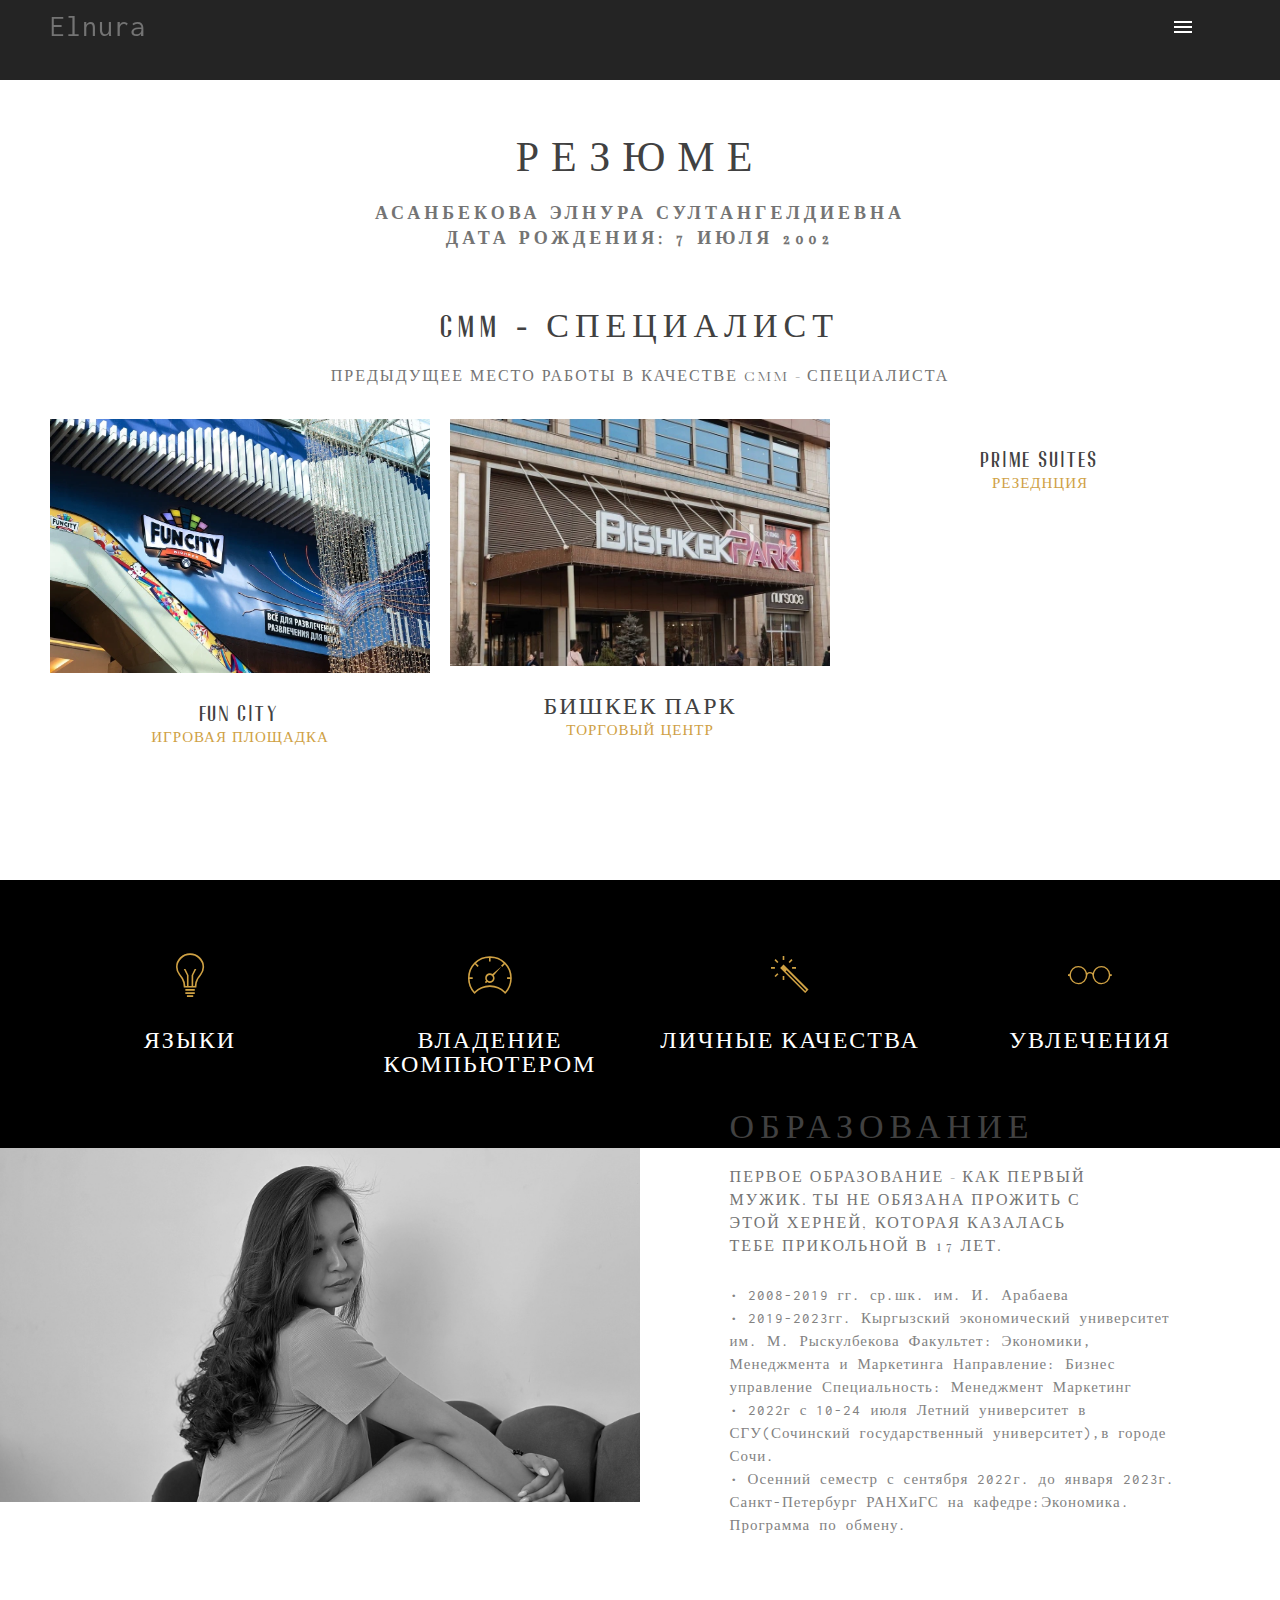
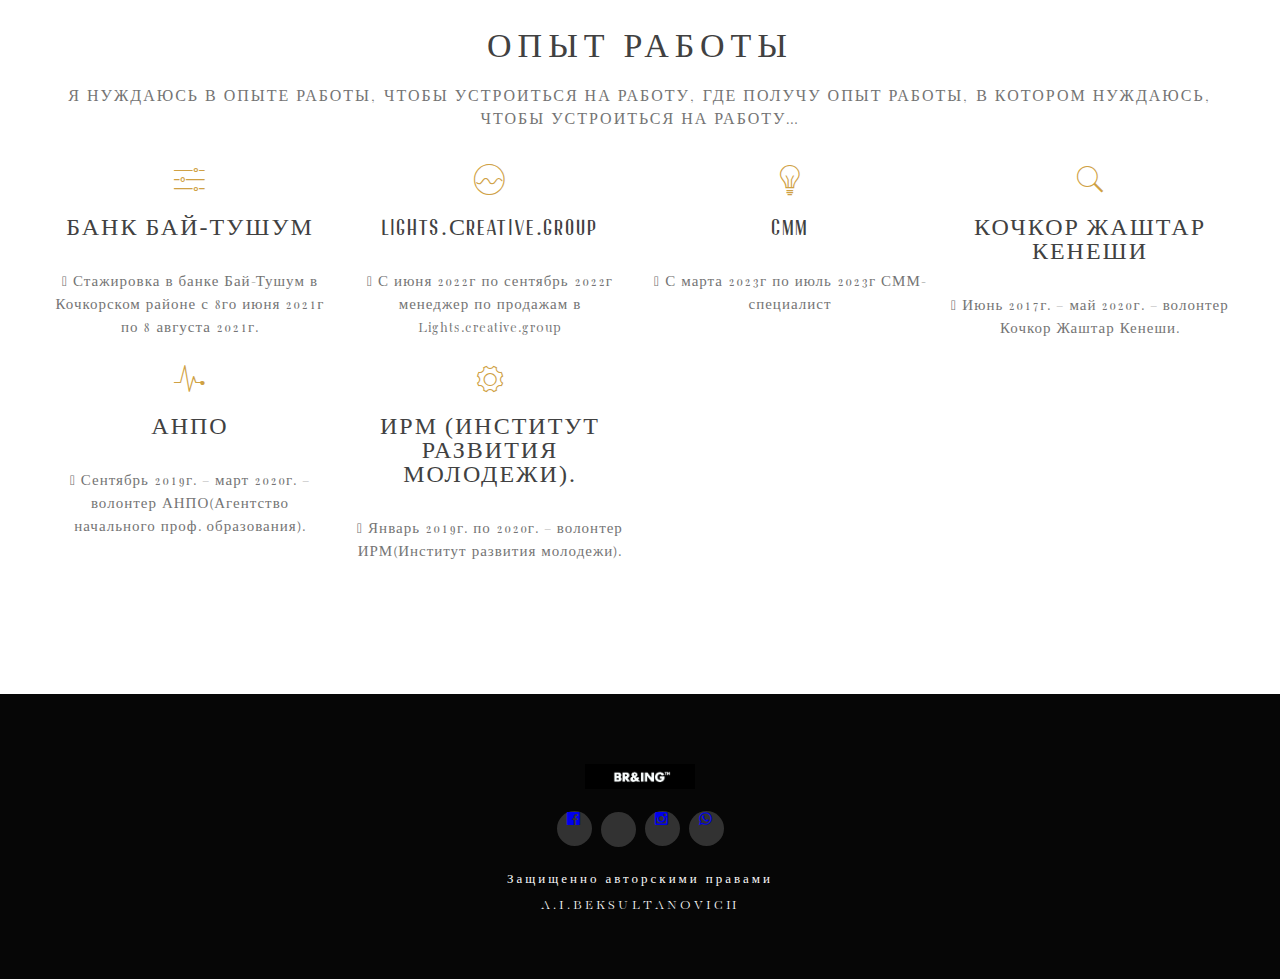
==== commit 9e05d8a1: "FIRST" ====
--- a/about.html
+++ b/about.html
@@ -7,7 +7,7 @@
 	<!-- Basic Page Needs
   ================================================== -->
 	<meta charset="utf-8">
-	<title>Hecate</title>
+	<title>ELNURA</title>
 	<meta name="description" content="">
 	<meta name="author" content="">
 
@@ -57,7 +57,8 @@
 			<div class="container">		
 				<div class="twelve columns">	
 					<div class="logo-wrap">
-						<img src="images/logo.png" alt="">
+						<p style="font-size: 30px;">Elnura</p>
+
 					</div>
 					<a class="cd-primary-nav-trigger" href="#0">
 						<span class="cd-menu-text"></span><span class="cd-menu-icon"></span>
@@ -70,9 +71,9 @@
 		<nav>
 			<div class="cd-primary-nav">
 				<ul class="cd-scndr-nav">
-					<li class="cd-label"><a href="./index.html">Главная</a>
+					<li class="cd-label"><a href="./index.html" class="curent-nav-color">Главная</a>
 						<!-- <ul>
-							<li><a href="index.html">Fullscreen Scroll Scale Down</a></li>
+							<li><a href="index.html" class="curent-nav-color">Fullscreen Scroll Scale Down</a></li>
 							<li><a href="index1.html">Fullscreen Scroll Rotate</a></li>
 							<li><a href="index2.html">Fullscreen Scroll Catch</a></li>
 							<li><a href="index3.html">Fullscreen Scroll Opacity</a></li>
@@ -87,11 +88,10 @@
 						</ul> -->
 					</li>
 					
-					<li class="cd-label"><a href="work.html">Портфолио</a></li>
 					
-					<li class="cd-label"><a href="about.html" class="curent-nav-color">Резюме</a></li>
+					<li class="cd-label"><a href="about.html">Резюме</a></li>
 					
-					<li class="cd-label"><a href="blog.html">Блог</a></li>
+					<li class="cd-label"><a href="blog.html">Портфолио</a></li>
 					
 					<li class="cd-label"><a href="contact.html">Контакты</a></li>
 					
@@ -99,47 +99,21 @@
 				
 				<div class="social-nav">
 					<ul class="list-social-nav">
-						<li class="icon-soc-nav tipped" data-title="twitter"  data-tipper-options='{"direction":"top","follow":"true"}'>
-							<a href="#">&#xf099;</a>
+						<li class="icon-soc tipped" data-title="FACEBOOK" >
+							<a href="#"><i class="fa fa-facebook-official" aria-hidden="true"></i>
+							</a>
 						</li>
-						<li class="icon-soc-nav tipped" data-title="github"  data-tipper-options='{"direction":"top","follow":"true"}'>
-							<a href="#">&#xf09b;</a>
+						<li class="icon-soc tipped" data-title="telegram" >
+							<a href="https://t.me/asanbekovva"><i class="fa fa-telegram" aria-hidden="true"></i>
+							</a>
 						</li>
-						<li class="icon-soc-nav tipped" data-title="google +"  data-tipper-options='{"direction":"top","follow":"true"}'>
-							<a href="#">&#xf0d5;</a>
+						<li class="icon-soc tipped" data-title="instagram"  >
+							<a href="https://www.instagram.com/asanbekkovva__/"><i class="fa fa-instagram" aria-hidden="true"></i>
+							</a>
 						</li>
-						<li class="icon-soc-nav tipped" data-title="YouTube"  data-tipper-options='{"direction":"top","follow":"true"}'>
-							<a href="#">&#xf16a;</a>
-						</li>
-						<li class="icon-soc-nav tipped" data-title="Vimeo"  data-tipper-options='{"direction":"top","follow":"true"}'>
-							<a href="#">&#xf194;</a>
-						</li>
-						<li class="icon-soc-nav tipped" data-title="Tumblr"  data-tipper-options='{"direction":"top","follow":"true"}'>
-							<a href="#">&#xf174;</a>
-						</li>
-						<li class="icon-soc-nav tipped" data-title="facebook"  data-tipper-options='{"direction":"top","follow":"true"}'>
-							<a href="#">&#xf230;</a>
-						</li>
-						<li class="icon-soc-nav tipped" data-title="Skype"  data-tipper-options='{"direction":"top","follow":"true"}'>
-							<a href="#">&#xf17e;</a>
-						</li>
-						<li class="icon-soc-nav tipped" data-title="soundcloud"  data-tipper-options='{"direction":"top","follow":"true"}'>
-							<a href="#">&#xf1be;</a>
-						</li>
-						<li class="icon-soc-nav tipped" data-title="pinterest"  data-tipper-options='{"direction":"top","follow":"true"}'>
-							<a href="#">&#xf231;</a>
-						</li>
-						<li class="icon-soc-nav tipped" data-title="linkedin"  data-tipper-options='{"direction":"top","follow":"true"}'>
-							<a href="#">&#xf08c;</a>
-						</li>
-						<li class="icon-soc-nav tipped" data-title="lastfm"  data-tipper-options='{"direction":"top","follow":"true"}'>
-							<a href="#">&#xf202;</a>
-						</li>
-						<li class="icon-soc-nav tipped" data-title="dropbox"  data-tipper-options='{"direction":"top","follow":"true"}'>
-							<a href="#">&#xf16b;</a>
-						</li>
-						<li class="icon-soc-nav tipped" data-title="behance"  data-tipper-options='{"direction":"top","follow":"true"}'>
-							<a href="#">&#xf1b4;</a>
+						<li class="icon-soc tipped" data-title="whatsapp"  >
+							<a href="https://wa.me/+996702868916"><i class="fa fa-whatsapp" aria-hidden="true"></i>
+							</a>
 						</li>
 					</ul>	
 				</div>
@@ -154,7 +128,7 @@
 			<div class="twelve columns">	
 				<div class="title-page-text padding-top-bottom-title">
 					<h2>Резюме</h2>
-					<p>Асанбекова Эльнура Султангелдиевна <br>
+					<p>Асанбекова Элнура Султангелдиевна <br>
 					Дата рождения: 7 июля 2002 
 					</p>
 				</div>
@@ -174,61 +148,31 @@
 				</div>		
 				<div class="four columns">		
 					<div class="team-box">	
-						<img src="images/shera.jpg" alt="">
-						<h6>ШЕРАТОН БИШКЕК</h6>
-						<p>ОТЕЛЬ</p>			
+						<img src="images/IMG_1385.jpg" alt="">
+						<h6>FUN CITY</h6>
+						<p>ИГРОВАЯ ПЛОЩАДКА</p>			
 						<div class="social-team">
-							<ul class="list-social-team">
-								<li class="icon-team tipped" data-title="twitter"  data-tipper-options='{"direction":"top","follow":"true"}'>
-									<a href="#">&#xf099;</a>
-								</li>
-								<li class="icon-team tipped" data-title="github"  data-tipper-options='{"direction":"top","follow":"true"}'>
-									<a href="#">&#xf09b;</a>
-								</li>
-								<li class="icon-team tipped" data-title="behance"  data-tipper-options='{"direction":"top","follow":"true"}'>
-									<a href="#">&#xf1b4;</a>
-								</li>
-							</ul>	
+							
 						</div>
 					</div>	
 				</div>			
 				<div class="four columns">		
 					<div class="team-box">	
-						<img src="images/bp.jpg" alt="">
+						<img src="images/IMG_1383.jpg" alt="">
 						<h6>БИШКЕК ПАРК</h6>
 						<p>ТОРГОВЫЙ ЦЕНТР</p>		
 						<div class="social-team">
-							<ul class="list-social-team">
-								<li class="icon-team tipped" data-title="github"  data-tipper-options='{"direction":"top","follow":"true"}'>
-									<a href="#">&#xf09b;</a>
-								</li>
-								<li class="icon-team tipped" data-title="google +"  data-tipper-options='{"direction":"top","follow":"true"}'>
-									<a href="#">&#xf0d5;</a>
-								</li>
-								<li class="icon-team tipped" data-title="dropbox"  data-tipper-options='{"direction":"top","follow":"true"}'>
-									<a href="#">&#xf16b;</a>
-								</li>
-							</ul>	
+							
 						</div>
 					</div>	
 				</div>		
 				<div class="four columns">		
 					<div class="team-box">
-						<img src="images/prime.jpg" alt="">	
-						<h6>ПРАЙМ СЬЮТ</h6>
+						<img src="images/IMG_1384.png" alt="">	
+						<h6>PRIME SUITES</h6>
 						<p>РЕЗЕДНЦИЯ</p>		
 						<div class="social-team">
-							<ul class="list-social-team">
-								<li class="icon-team tipped" data-title="twitter"  data-tipper-options='{"direction":"top","follow":"true"}'>
-									<a href="#">&#xf099;</a>
-								</li>
-								<li class="icon-team tipped" data-title="github"  data-tipper-options='{"direction":"top","follow":"true"}'>
-									<a href="#">&#xf09b;</a>
-								</li>
-								<li class="icon-team tipped" data-title="behance"  data-tipper-options='{"direction":"top","follow":"true"}'>
-									<a href="#">&#xf1b4;</a>
-								</li>
-							</ul>	
+							
 						</div>
 					</div>	
 				</div>	
@@ -280,9 +224,9 @@
 			<div class="cd-single-item">
 				<div class="cd-slider-wrapper">
 					<ul class="cd-slider">
-						<li class="selected"><img src="images/img-1.jpg" alt="Product Image 1"></li>
-						<li><img src="images/img-2.jpg" alt="Product Image 2"></li>
-						<li><img src="images/img-3.jpg" alt="Product Image 3"></li>
+						<li class="selected"><img src="images/about/4.jpg" alt="Product Image 1"></li>
+						<li><img src="images/about/5.jpg" alt="Product Image 2"></li>
+						<li><img src="images/about/4.jpg" alt="Product Image 3"></li>
 					</ul> <!-- cd-slider -->
 
 					<ul class="cd-slider-navigation">
@@ -439,17 +383,21 @@
 					<div class="twelve columns">
 						<div class="social-footer">
 							<ul class="list-social-footer">
-								<li class="icon-footer tipped" data-title="twitter"  data-tipper-options='{"direction":"top","follow":"true"}'>
-									<a href="#">&#xf099;</a>
+								<li class="icon-soc tipped" data-title="FACEBOOK" >
+									<a href="#"><i class="fa fa-facebook-official" aria-hidden="true"></i>
+									</a>
 								</li>
-								<li class="icon-footer tipped" data-title="github"  data-tipper-options='{"direction":"top","follow":"true"}'>
-									<a href="#">&#xf09b;</a>
+								<li class="icon-soc tipped" data-title="telegram" >
+									<a href="https://t.me/asanbekovva"><i class="fa fa-telegram" aria-hidden="true"></i>
+									</a>
 								</li>
-								<li class="icon-footer tipped" data-title="pinterest"  data-tipper-options='{"direction":"top","follow":"true"}'>
-									<a href="#">&#xf231;</a>
+								<li class="icon-soc tipped" data-title="instagram"  >
+									<a href="https://www.instagram.com/asanbekkovva__/"><i class="fa fa-instagram" aria-hidden="true"></i>
+									</a>
 								</li>
-								<li class="icon-footer tipped" data-title="facebook"  data-tipper-options='{"direction":"top","follow":"true"}'>
-									<a href="#">&#xf09a;</a>
+								<li class="icon-soc tipped" data-title="whatsapp"  >
+									<a href="https://wa.me/+996702868916"><i class="fa fa-whatsapp" aria-hidden="true"></i>
+									</a>
 								</li>
 							</ul>	
 						</div>
@@ -471,7 +419,7 @@
 (function($) { "use strict";
             Royal_Preloader.config({
                 mode:           'text', // 'number', "text" or "logo"
-                text:           'Эльнура',
+                text:           'Элнура',
                 timeout:        0,
                 showInfo:       true,
                 opacity:        1,
@@ -485,6 +433,8 @@
 <script type="text/javascript" src="js/jquery.fs.tipper.min.js"></script>
 <script type="text/javascript" src="js/owl.carousel.min.js"></script> 
 <script type="text/javascript" src="js/custom-about.js"></script>    
+<script src="https://kit.fontawesome.com/ef82856c4b.js" crossorigin="anonymous"></script> 
+
 <!-- End Document
 ================================================== -->
 </body>
--- a/css/layout.css
+++ b/css/layout.css
@@ -4,9 +4,14 @@
 
 @import url("colors/color.css");
 
+@import url('https://fonts.googleapis.com/css2?family=Agdasima&family=Alata&family=Bacasime+Antique&display=swap');
 
 /* #PAGE LOAD */
-
+*{
+	font-family: 'Agdasima', sans-serif;
+font-family: 'Alata', sans-serif;
+font-family: 'Bacasime Antique', serif;
+}
 body.royal_loader {
     background: none;
     visibility: hidden;
@@ -640,20 +645,20 @@
   z-index: 2;
 }
 .cd-section:first-of-type > div {
-  background-image: url('../images/1.jpg');
-}
-.cd-section:nth-of-type(2) > div {
-  background-image: url('../images/2.jpg');
+  background-image: url('../images/out/out1.jpg');
+}
+/* .cd-section:nth-of-type(2) > div {
+  background-image: url('../images/out/out.jpg');
 }
 .cd-section:nth-of-type(3) > div {
-  background-image: url('../images/3.jpg');
+  background-image: url('../images/out/out3.jpg');
 }
 .cd-section:nth-of-type(4) > div {
-  background-image: url('../images/4.jpg');
+  background-image: url('../images/out/out2.jpg');
 }
 .cd-section:nth-of-type(5) > div {
-  background-image: url('../images/5.jpg');
-}
+  background-image: url('../images/out/5.jpg');
+} */
 [data-animation="parallax"] .cd-section > div, [data-animation="fixed"] .cd-section > div, [data-animation="opacity"] .cd-section > div {
   background-position: center center;
   background-repeat: no-repeat;
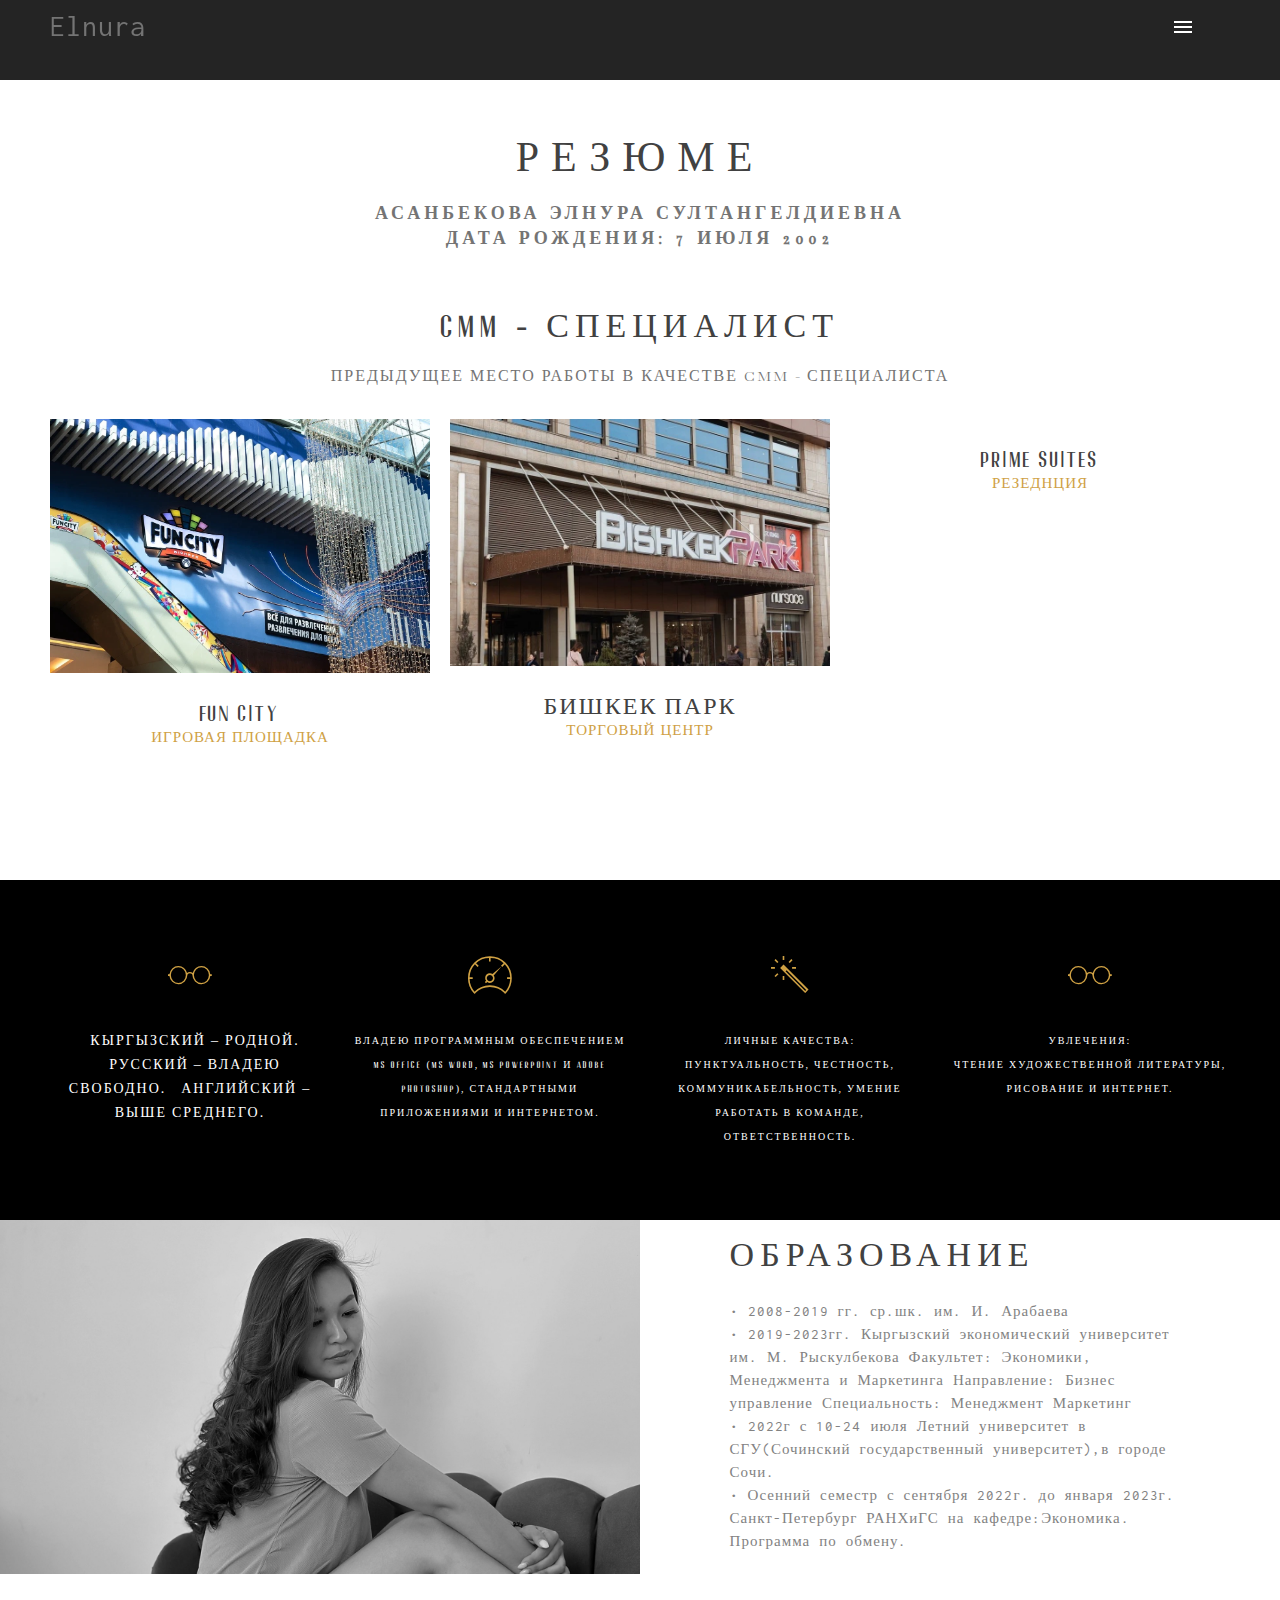
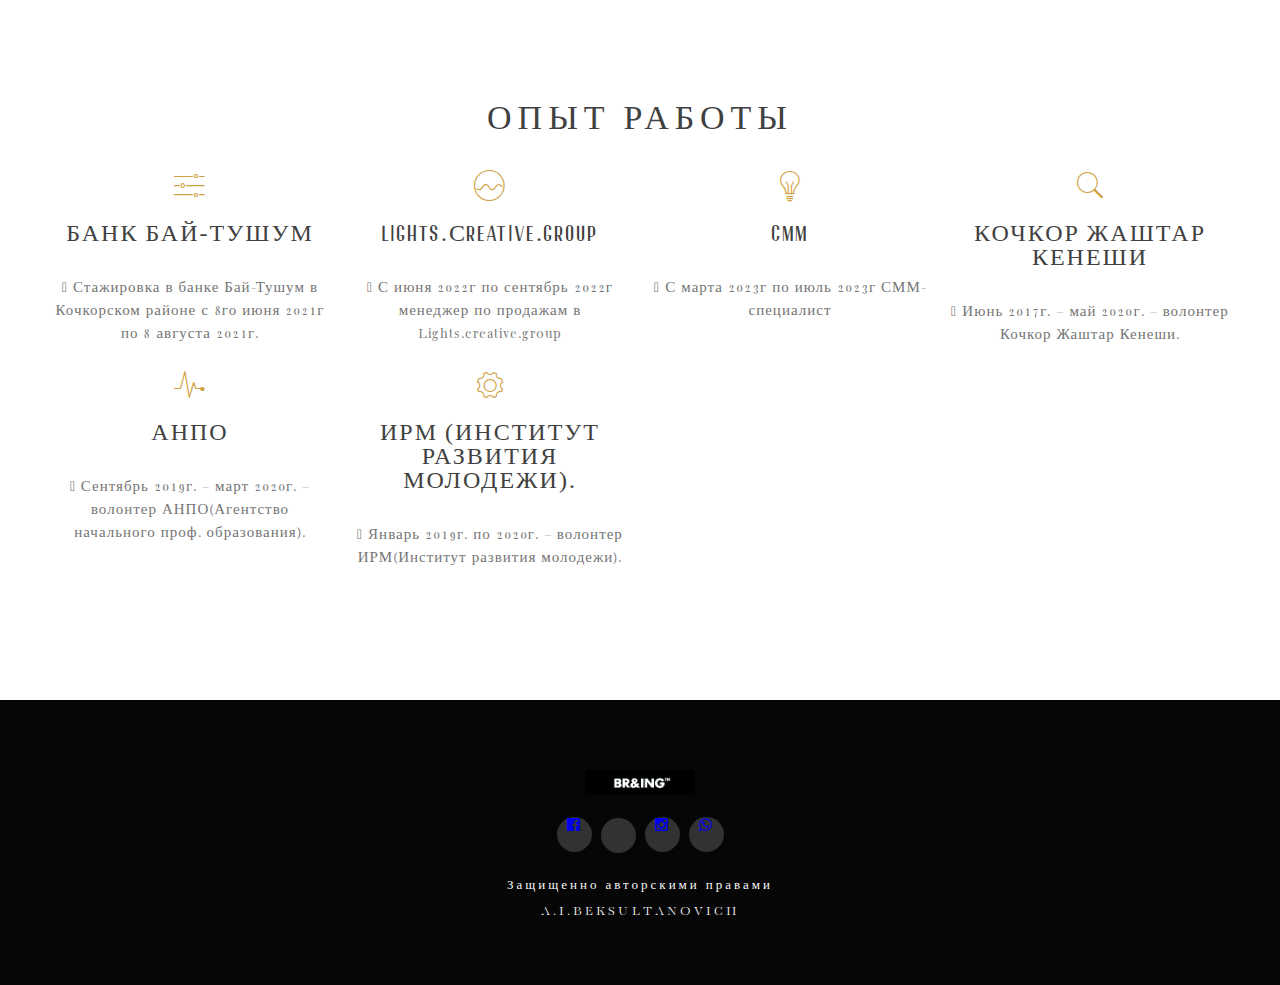
==== commit 790d47ce: "first" ====
--- a/about.html
+++ b/about.html
@@ -185,8 +185,10 @@
 			<div class="container">			
 				<div class="three columns">				
 					<div class="about-box">			
-						<div class="icon">&#xf451;</div>
-						<h6>Языки</h6>	
+						<div class="icon">&#xf43e;</div>
+						<h6 style="font-size: 14px;">	Кыргызский – родной.<br>
+								Русский – владею свободно.
+								Английский – выше среднего.</h6>	
 						<p>	Кыргызский – родной.<br>
 								Русский – владею свободно.
 								Английский – выше среднего.
@@ -196,21 +198,21 @@
 				<div class="three columns">				
 					<div class="about-box">			
 						<div class="icon">&#xf4af;</div>	
-						<h6>Владение компьютером</h6>
+						<h6 style="font-size: 10px;">Владею программным обеспечением MS Office (MS Word, MS PowerPoint и Adobe Photoshop), стандартными приложениями и Интернетом.</h6>
 						<p>Владею программным обеспечением MS Office (MS Word, MS PowerPoint и Adobe Photoshop), стандартными приложениями и Интернетом.</p>	
 					</div>	
 				</div>				
 				<div class="three columns">				
 					<div class="about-box">			
 						<div class="icon">&#xf415;</div>
-						<h6>Личные качества</h6>	
+						<h6 style="font-size: 10px;">Личные качества:<br>Пунктуальность, честность, коммуникабельность, умение работать в команде, ответственность.</h6>	
 						<p>Пунктуальность, честность, коммуникабельность, умение работать в команде, ответственность.</p>	
 					</div>	
 				</div>			
 				<div class="three columns">				
 					<div class="about-box">			
 						<div class="icon">&#xf43e;</div>
-						<h6>Увлечения</h6>
+						<h6 style="font-size: 10px;">Увлечения:<br>Чтение художественной литературы, рисование и интернет.</h6>
 						<p>Чтение художественной литературы, рисование и интернет.</p>		
 					</div>	
 				</div>	
@@ -241,7 +243,7 @@
 					<div class="header-text left">
 						<h4>Образование
 							</h4>
-						<p>Первое образование - как первый мужик. Ты не обязана прожить с этой херней, которая казалась тебе прикольной в 17 лет.</p>		
+								
 					</div>
 					<div class="small-text">•	2008-2019 гг. ср.шк. им. И. Арабаева<br>
 						•	2019-2023гг. Кыргызский экономический  университет им. М. Рыскулбекова
@@ -310,9 +312,7 @@
 				<div class="twelve columns">		
 					<div class="header-text">
 						<h4>Опыт Работы</h4>
-						<p>Я нуждаюсь в опыте работы, чтобы устроиться на работу, где получу опыт работы, в котором нуждаюсь, чтобы устроиться на работу…
-
-							</p>		
+							
 					</div>
 				</div>		
 				<div class="three columns">		
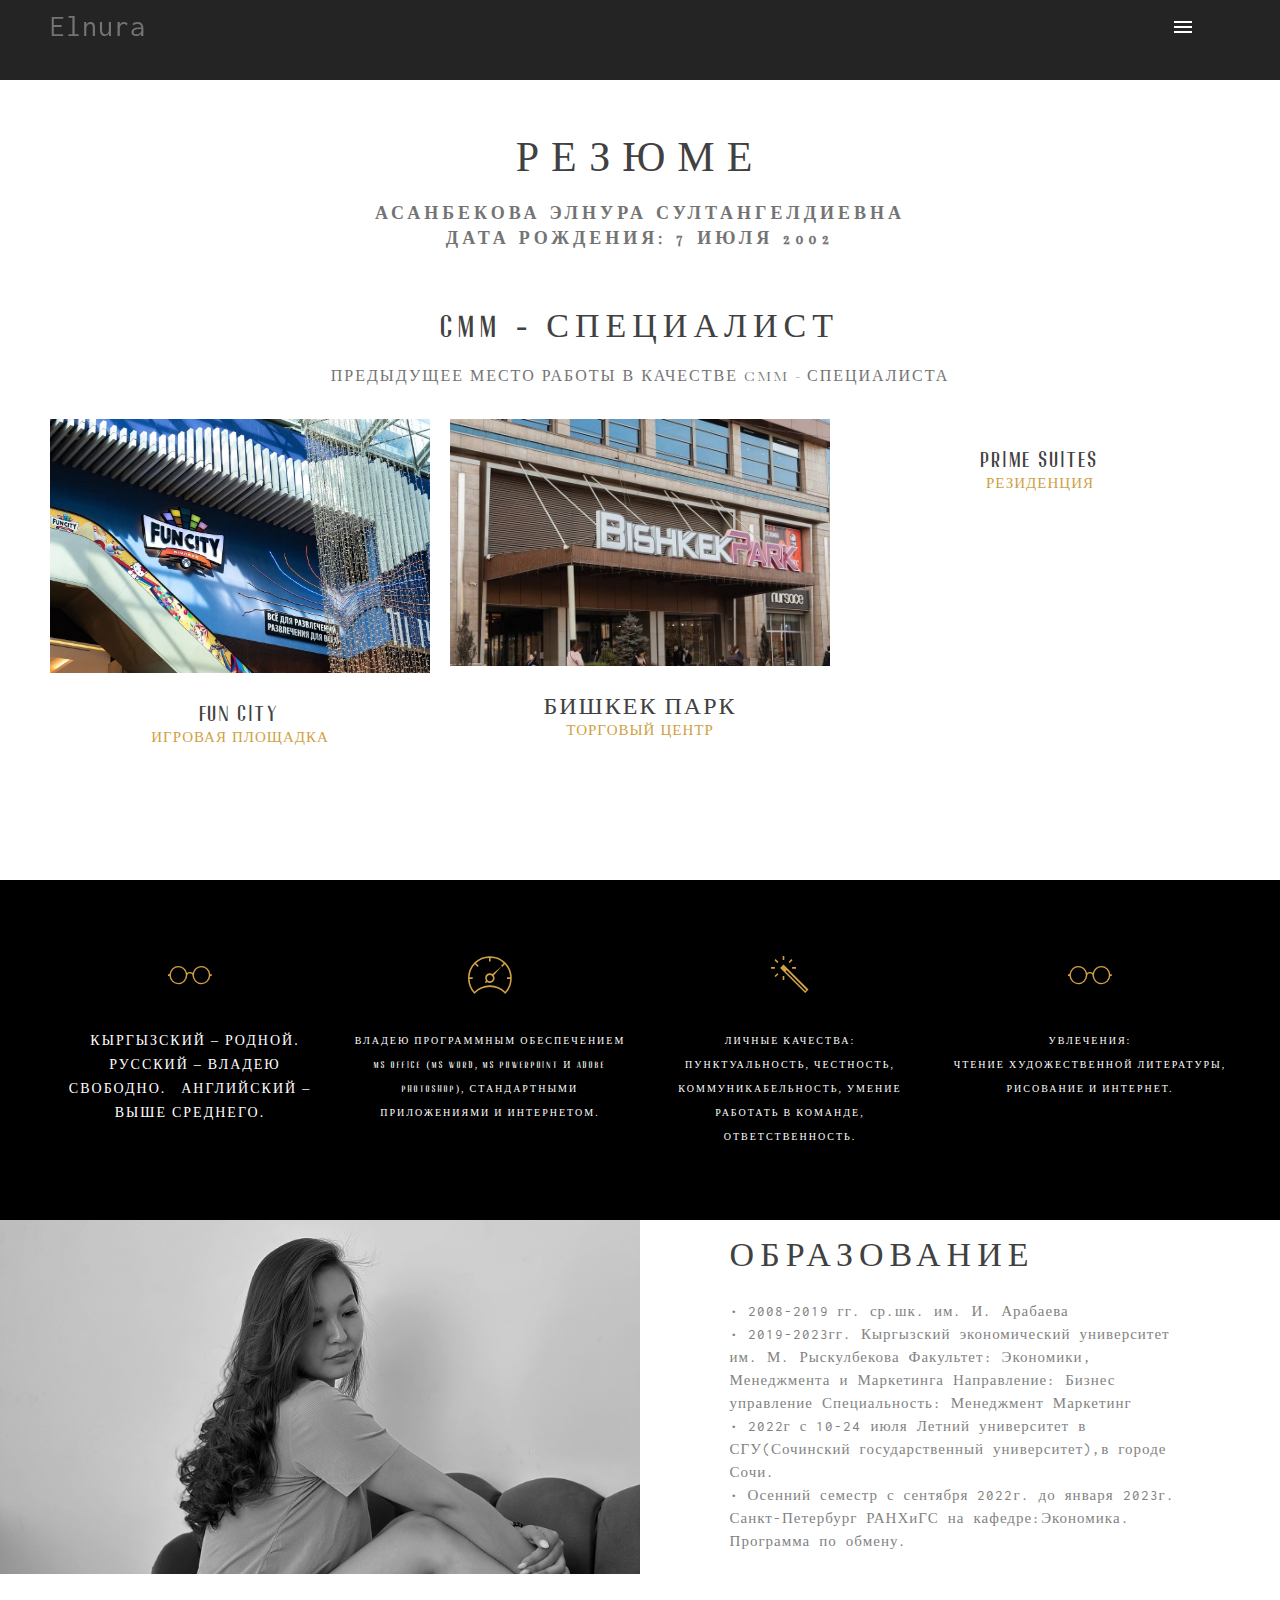
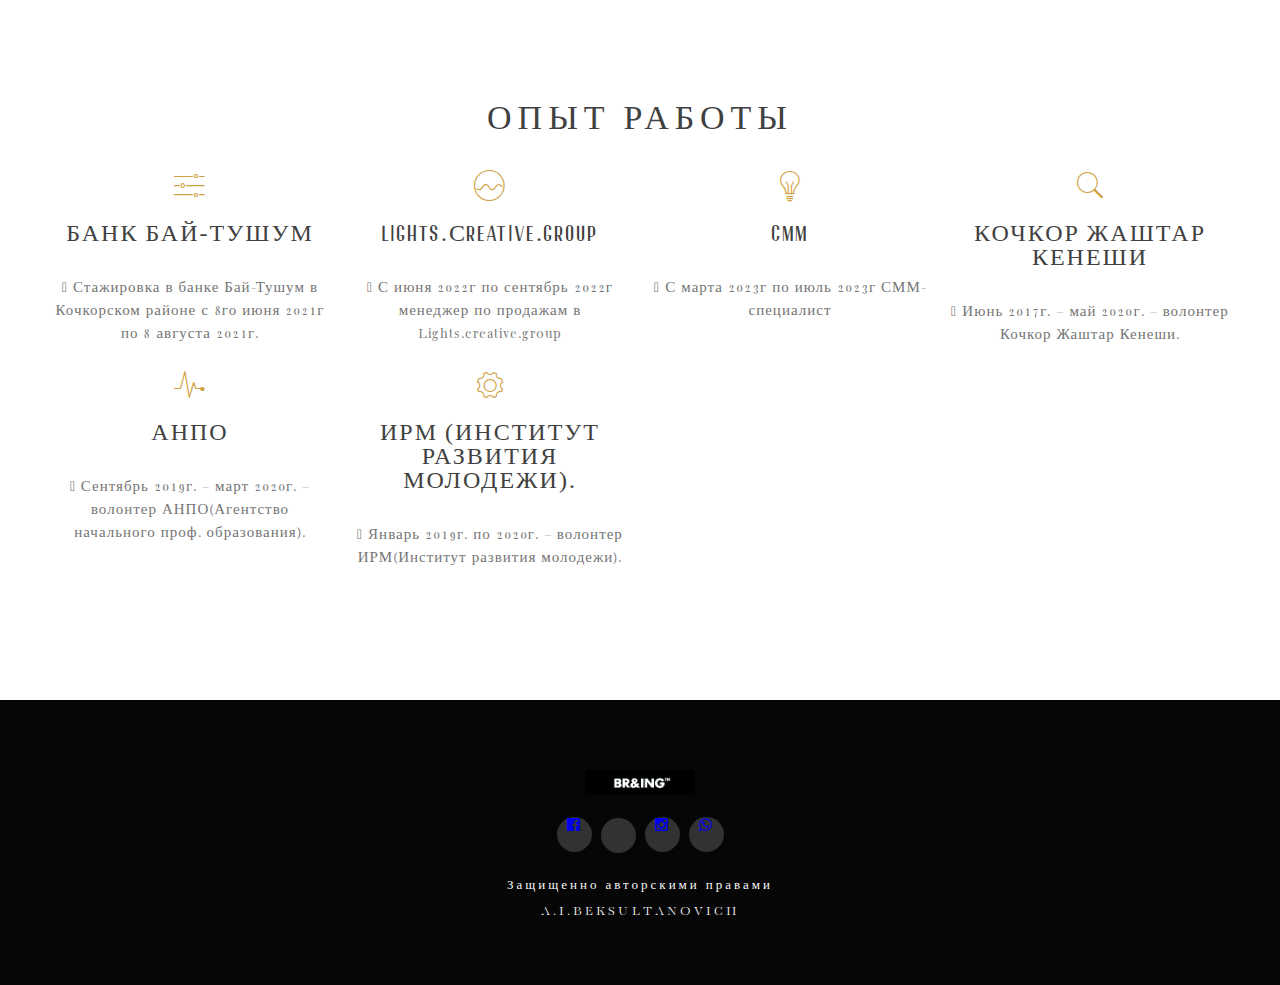
==== commit 19e1a647: "SECOND" ====
--- a/about.html
+++ b/about.html
@@ -170,7 +170,7 @@
 					<div class="team-box">
 						<img src="images/IMG_1384.png" alt="">	
 						<h6>PRIME SUITES</h6>
-						<p>РЕЗЕДНЦИЯ</p>		
+						<p>РЕЗИДЕНЦИЯ</p>		
 						<div class="social-team">
 							
 						</div>
